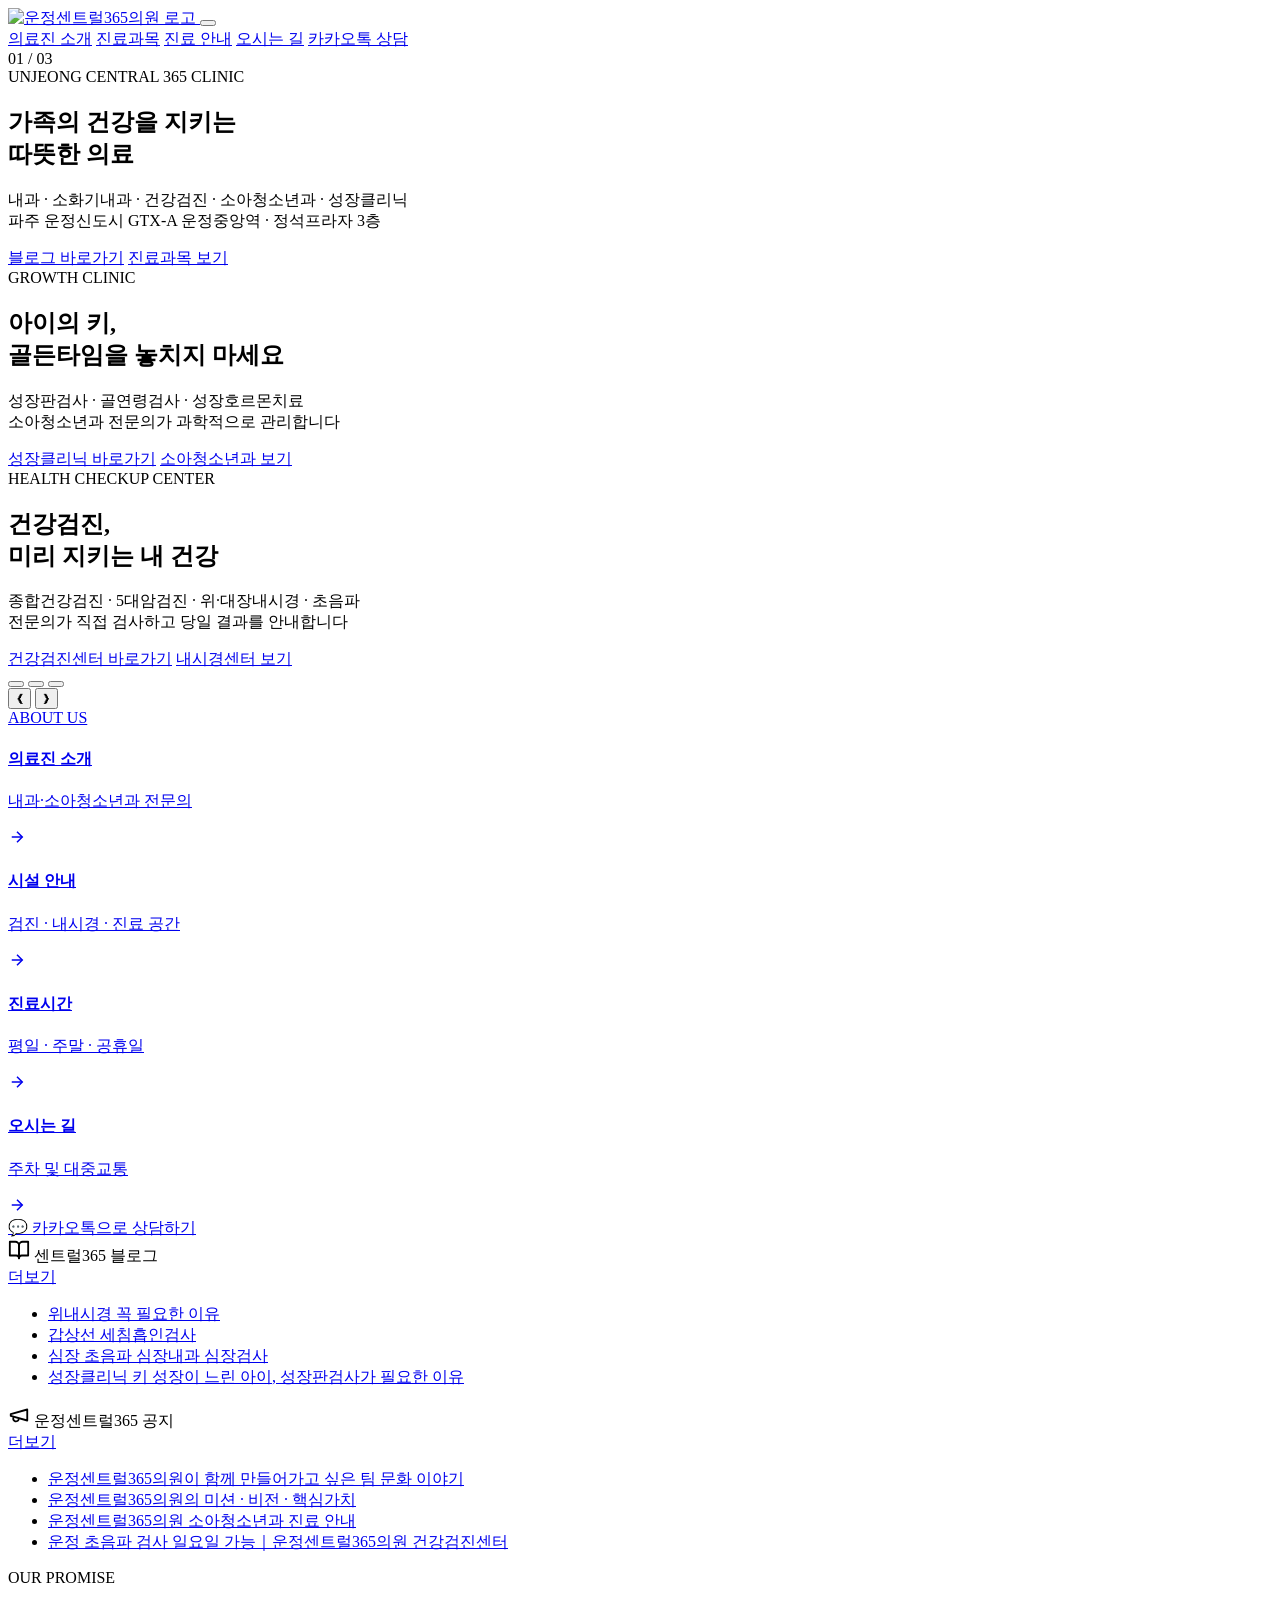
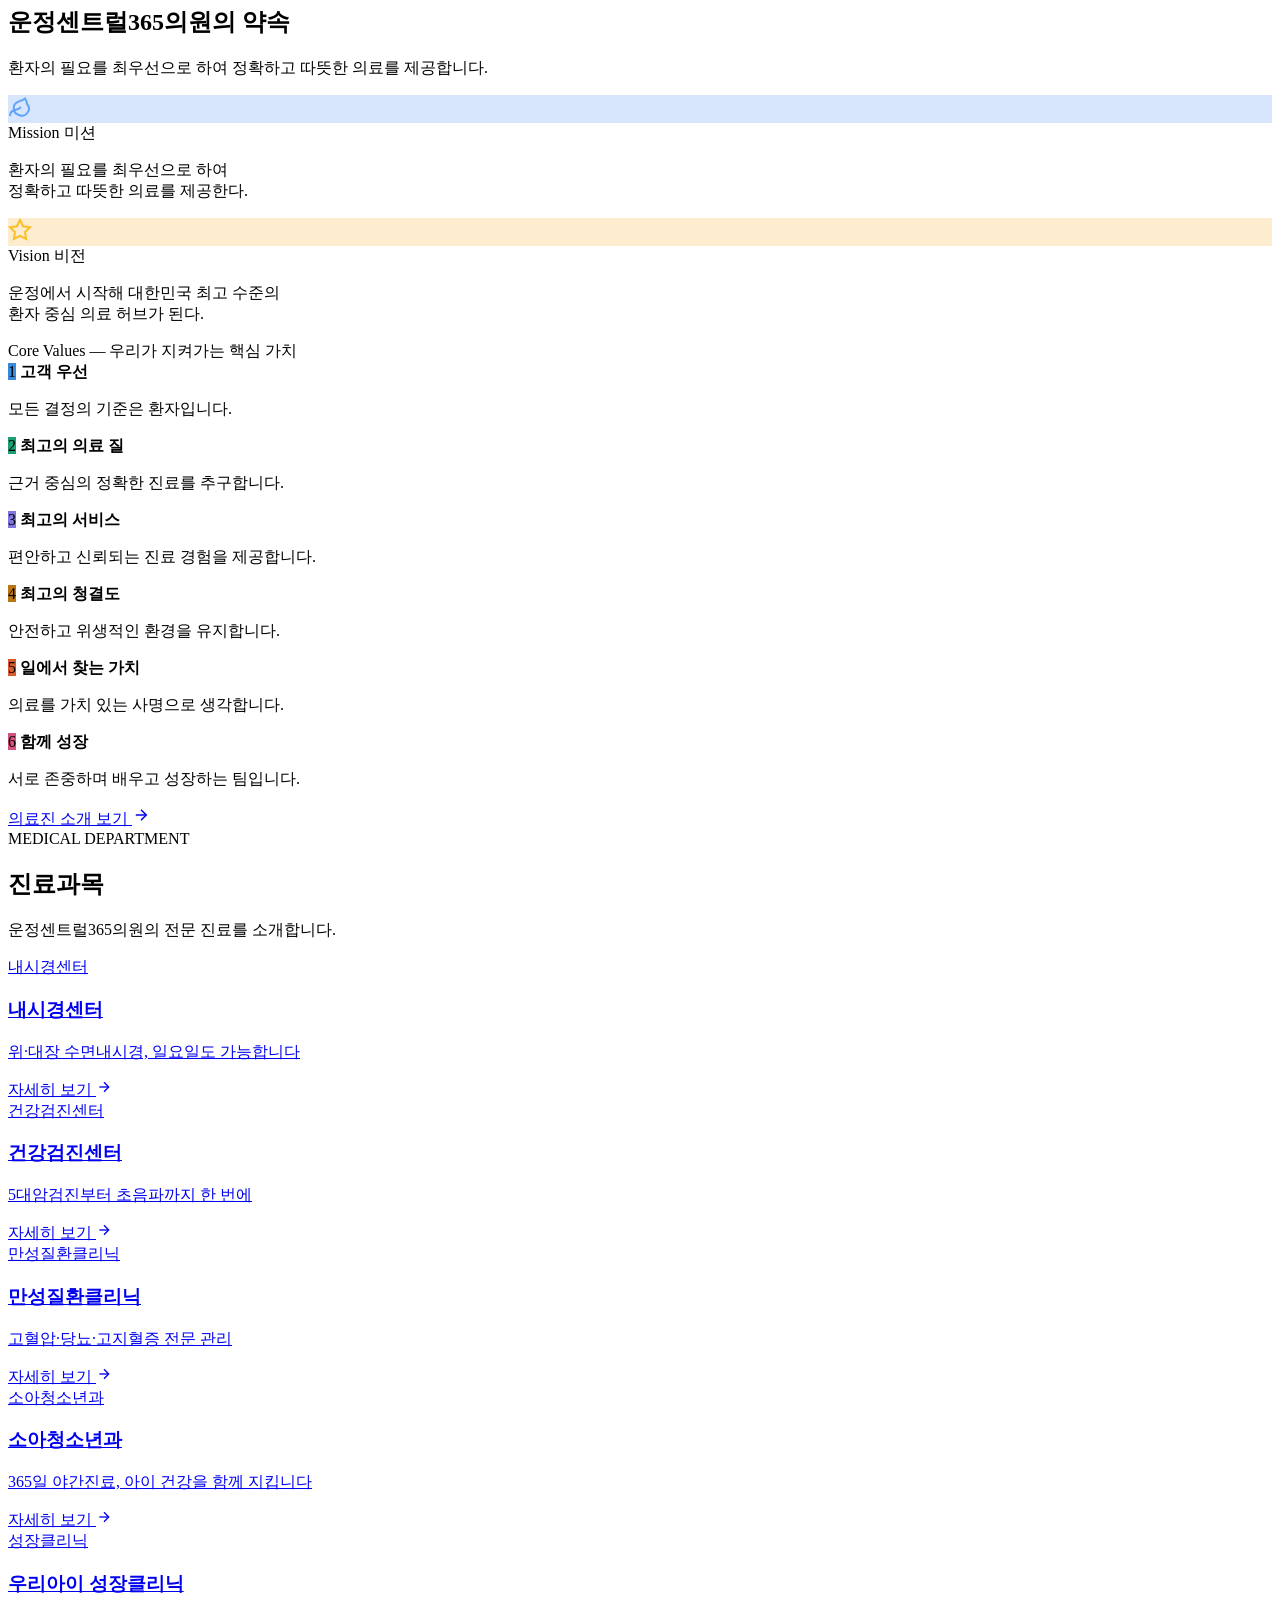
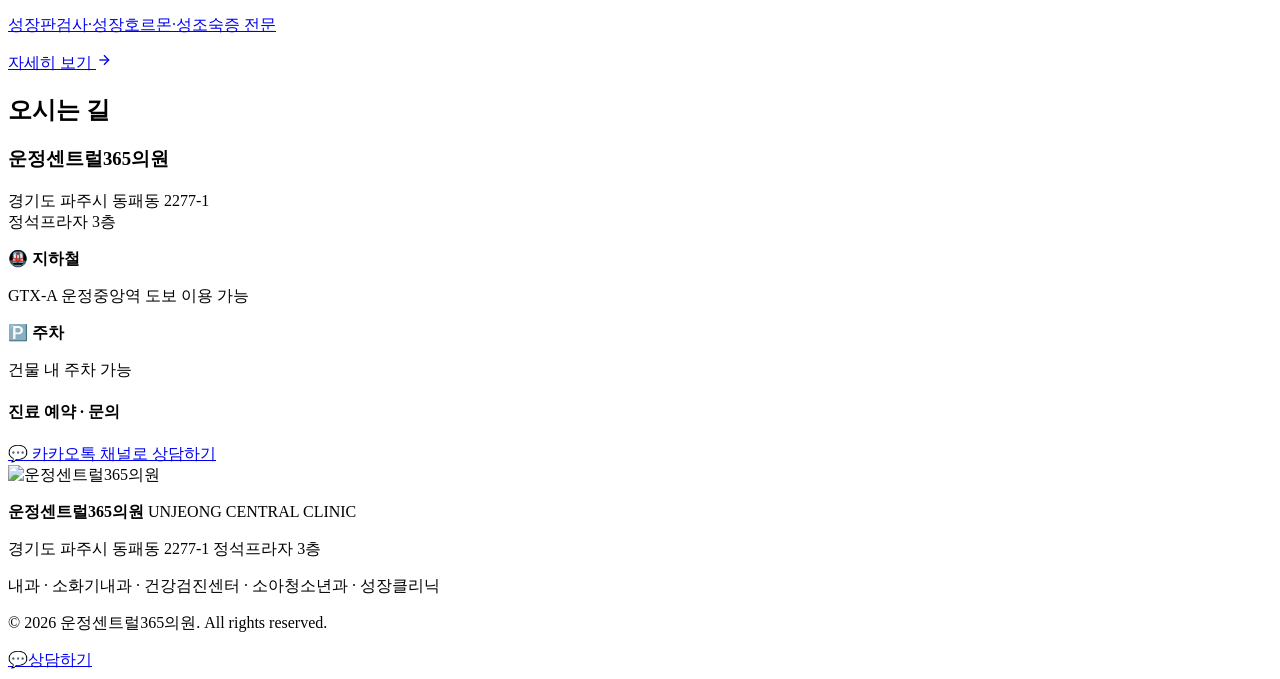
==== public/index.html @ a525d2d2 "fix: 프로필 단어 삭제, 찾아오시는길 카드 삭제 Co-Authored-By: Claude Opus 4.6 (1M context) <noreply@anthropic.com>" ====
<!DOCTYPE html>
<html lang="ko">
<head>
  <meta charset="UTF-8">
  <meta name="viewport" content="width=device-width, initial-scale=1.0">
  <title>운정센트럴365의원 | 내과·소화기내과·소아청소년과</title>
  <meta name="description" content="파주 운정신도시 GTX-A 운정중앙역 정석프라자 3층. 내과 전문의·소아청소년과 전문의 직접 진료. 위대장내시경, 건강검진, 성장클리닉.">
  <link rel="preconnect" href="https://fonts.googleapis.com">
  <link href="https://fonts.googleapis.com/css2?family=Noto+Sans+KR:wght@300;400;500;700;900&display=swap" rel="stylesheet">
  <link rel="stylesheet" href="/css/style.css">
  <link rel="stylesheet" href="/css/mobile.css">
</head>
<body>

  <!-- 헤더 / 네비게이션 -->
  <header class="header" id="header">
    <div class="container header-top">
      <a href="#" class="logo">
        <img src="https://cdn.imweb.me/upload/S20260108b9005a7eb2710/820ee1358ec4c.png" alt="운정센트럴365의원 로고">
      </a>
      <button class="mobile-menu-btn" id="mobileMenuBtn" aria-label="메뉴 열기">
        <span></span><span></span><span></span>
      </button>
    </div>
    <div class="header-nav-wrap">
      <nav class="nav container" id="nav">
        <a href="#doctors">의료진 소개</a>
        <a href="#departments">진료과목</a>
        <a href="#info">진료 안내</a>
        <a href="#location">오시는 길</a>
        <a href="https://pf.kakao.com/_xevPpn" target="_blank" class="nav-kakao">카카오톡 상담</a>
      </nav>
    </div>
  </header>

  <!-- 히어로 슬라이드 섹션 -->
  <section class="hero-slider" id="hero">
    <div class="slide-bg active" style="background-image: url('https://cdn.imweb.me/upload/S20260108b9005a7eb2710/533d4e7b9f283.jpeg')"></div>
    <div class="slide-bg" style="background-image: url('https://cdn.imweb.me/upload/S20260108b9005a7eb2710/2a354a078f677.jpeg')"></div>
    <div class="slide-bg" style="background-image: url('https://cdn.imweb.me/upload/S20260108b9005a7eb2710/049c24abf55ff.jpeg')"></div>
    <div class="slide-overlay-v2"></div>

    <!-- 슬라이드 번호 -->
    <div class="slide-num"><span class="slide-num-current">01</span> / <span class="slide-num-total">03</span></div>

    <div class="container slide-content-v2">

      <!-- 슬라이드 1: 좌측 정렬 -->
      <div class="slide-v2 sv2-s1 active" data-index="0">
        <span class="sv2-sub">UNJEONG CENTRAL 365 CLINIC</span>
        <h1 class="sv2-title">가족의 건강을 지키는<br><span>따뜻한 의료</span></h1>
        <p class="sv2-desc">내과 · 소화기내과 · 건강검진 · 소아청소년과 · 성장클리닉<br>파주 운정신도시 GTX-A 운정중앙역 · 정석프라자 3층</p>
        <div class="sv2-btns">
          <a href="https://blog.naver.com/central365unjeong2" target="_blank" class="sv2-btn sv2-btn-fill">블로그 바로가기</a>
          <a href="#departments" class="sv2-btn sv2-btn-line">진료과목 보기</a>
        </div>
      </div>

      <!-- 슬라이드 2: 중앙 정렬 -->
      <div class="slide-v2 sv2-s2" data-index="1">
        <span class="sv2-sub">GROWTH CLINIC</span>
        <h1 class="sv2-title">아이의 키,<br><span>골든타임을 놓치지 마세요</span></h1>
        <p class="sv2-desc">성장판검사 · 골연령검사 · 성장호르몬치료<br>소아청소년과 전문의가 과학적으로 관리합니다</p>
        <div class="sv2-btns">
          <a href="/growth/intro" class="sv2-btn sv2-btn-fill">성장클리닉 바로가기</a>
          <a href="/pediatric/general" class="sv2-btn sv2-btn-line">소아청소년과 보기</a>
        </div>
      </div>

      <!-- 슬라이드 3: 하단 정렬 -->
      <div class="slide-v2 sv2-s3" data-index="2">
        <span class="sv2-sub">HEALTH CHECKUP CENTER</span>
        <h1 class="sv2-title">건강검진,<br><span>미리 지키는 내 건강</span></h1>
        <p class="sv2-desc">종합건강검진 · 5대암검진 · 위·대장내시경 · 초음파<br>전문의가 직접 검사하고 당일 결과를 안내합니다</p>
        <div class="sv2-btns">
          <a href="/checkup/general" class="sv2-btn sv2-btn-fill">건강검진센터 바로가기</a>
          <a href="/endoscopy/gastroscopy" class="sv2-btn sv2-btn-line">내시경센터 보기</a>
        </div>
      </div>

    </div>

    <!-- 인디케이터 (프로그레스 바 타입) -->
    <div class="slide-progress">
      <button class="sp-item active" data-slide="0"><span class="sp-fill"></span></button>
      <button class="sp-item" data-slide="1"><span class="sp-fill"></span></button>
      <button class="sp-item" data-slide="2"><span class="sp-fill"></span></button>
    </div>

    <button class="slide-arrow slide-prev" aria-label="이전 슬라이드">&#10094;</button>
    <button class="slide-arrow slide-next" aria-label="다음 슬라이드">&#10095;</button>
  </section>

  <!-- 퀵 네비게이션 -->
  <section class="quicknav" id="quicknav">
    <div class="qn-container">
      <div class="qn-top">
        <a href="/about/doctors" class="qn-card qn-card-hero" data-delay="0">
          <div class="qn-bg" style="background-image:url('https://cdn.imweb.me/upload/S20260108b9005a7eb2710/45190b4121886.jpeg')"></div>
          <div class="qn-bg-overlay" style="--qn-color:#0EA5E9"></div>
          <div class="qn-body">
            <span class="qn-tag">ABOUT US</span>
            <h4>의료진 소개</h4>
            <p>내과·소아청소년과 전문의</p>
            <span class="qn-arrow"><svg xmlns="http://www.w3.org/2000/svg" width="18" height="18" viewBox="0 0 24 24" fill="none" stroke="currentColor" stroke-width="2"><path d="M5 12h14"/><path d="m12 5 7 7-7 7"/></svg></span>
          </div>
        </a>
        <div class="qn-side">
          <a href="/about/facility" class="qn-card qn-card-side" data-delay="1">
            <div class="qn-bg" style="background-image:url('https://cdn.imweb.me/upload/S20260108b9005a7eb2710/533d4e7b9f283.jpeg')"></div>
            <div class="qn-bg-overlay" style="--qn-color:#F59E0B"></div>
            <div class="qn-body">
              <h4>시설 안내</h4>
              <p>검진 · 내시경 · 진료 공간</p>
              <span class="qn-arrow"><svg xmlns="http://www.w3.org/2000/svg" width="18" height="18" viewBox="0 0 24 24" fill="none" stroke="currentColor" stroke-width="2"><path d="M5 12h14"/><path d="m12 5 7 7-7 7"/></svg></span>
            </div>
          </a>
          <a href="/about/hours" class="qn-card qn-card-side" data-delay="2">
            <div class="qn-bg" style="background-image:url('https://cdn.imweb.me/upload/S20260108b9005a7eb2710/2a354a078f677.jpeg')"></div>
            <div class="qn-bg-overlay" style="--qn-color:#3B82F6"></div>
            <div class="qn-body">
              <h4>진료시간</h4>
              <p>평일 · 주말 · 공휴일</p>
              <span class="qn-arrow"><svg xmlns="http://www.w3.org/2000/svg" width="18" height="18" viewBox="0 0 24 24" fill="none" stroke="currentColor" stroke-width="2"><path d="M5 12h14"/><path d="m12 5 7 7-7 7"/></svg></span>
            </div>
          </a>
        </div>
      </div>
      <div class="qn-bottom">
        <a href="#location" class="qn-card qn-card-bottom" data-delay="3">
          <div class="qn-bg" style="background-image:url('https://cdn.imweb.me/upload/S20260108b9005a7eb2710/533d4e7b9f283.jpeg')"></div>
          <div class="qn-bg-overlay" style="--qn-color:#10B981"></div>
          <div class="qn-body">
            <h4>오시는 길</h4>
            <p>주차 및 대중교통</p>
            <span class="qn-arrow"><svg xmlns="http://www.w3.org/2000/svg" width="18" height="18" viewBox="0 0 24 24" fill="none" stroke="currentColor" stroke-width="2"><path d="M5 12h14"/><path d="m12 5 7 7-7 7"/></svg></span>
          </div>
        </a>
      </div>
      <!-- 카카오톡 상담 버튼 -->
      <a href="https://pf.kakao.com/_xevPpn" target="_blank" class="qn-kakao-btn">
        <span class="qn-kakao-icon">💬</span>
        <span>카카오톡으로 상담하기</span>
      </a>
    </div>
  </section>

  <!-- 블로그 & 공지사항 -->
  <section class="blog-notice-section" id="blog-notice">
    <div class="bn-overlay"></div>
    <div class="bn-content">
      <div class="bn-grid">
        <!-- 왼쪽: 블로그 -->
        <div class="bn-column bn-col-left">
          <div class="bn-header">
            <div class="bn-header-title">
              <svg xmlns="http://www.w3.org/2000/svg" width="22" height="22" viewBox="0 0 24 24" fill="none" stroke="currentColor" stroke-width="2" stroke-linecap="round" stroke-linejoin="round"><path d="M2 3h6a4 4 0 0 1 4 4v14a3 3 0 0 0-3-3H2z"/><path d="M22 3h-6a4 4 0 0 0-4 4v14a3 3 0 0 1 3-3h7z"/></svg>
              <span>센트럴365 블로그</span>
            </div>
            <a href="https://blog.naver.com/central365unjeong2" target="_blank" class="bn-more-btn">더보기</a>
          </div>
          <div class="bn-card">
            <ul class="bn-list">
              <li class="bn-item" data-stagger="0">
                <a href="https://blog.naver.com/central365unjeong2/224079640241" target="_blank">
                  <span class="bn-item-title">위내시경 꼭 필요한 이유</span>                </a>
              </li>
              <li class="bn-item" data-stagger="1">
                <a href="https://blog.naver.com/central365unjeong2/224079828363" target="_blank">
                  <span class="bn-item-title">갑상선 세침흡인검사</span>                </a>
              </li>
              <li class="bn-item" data-stagger="2">
                <a href="https://blog.naver.com/central365unjeong2/224079620259" target="_blank">
                  <span class="bn-item-title">심장 초음파 심장내과 심장검사</span>                </a>
              </li>
              <li class="bn-item" data-stagger="3">
                <a href="https://blog.naver.com/central365unjeong2/224076603585" target="_blank">
                  <span class="bn-item-title">성장클리닉 키 성장이 느린 아이, 성장판검사가 필요한 이유</span>                </a>
              </li>
            </ul>
          </div>
        </div>
        <!-- 오른쪽: 공지사항 -->
        <div class="bn-column bn-col-right">
          <div class="bn-header">
            <div class="bn-header-title">
              <svg xmlns="http://www.w3.org/2000/svg" width="22" height="22" viewBox="0 0 24 24" fill="none" stroke="currentColor" stroke-width="2" stroke-linecap="round" stroke-linejoin="round"><path d="m3 11 18-5v12L3 13v-2z"/><path d="M11.6 16.8a3 3 0 1 1-5.8-1.6"/></svg>
              <span>운정센트럴365 공지</span>
            </div>
            <a href="https://blog.naver.com/central365unjeong2" target="_blank" class="bn-more-btn">더보기</a>
          </div>
          <div class="bn-card">
            <ul class="bn-list">
              <li class="bn-item" data-stagger="0">
                <a href="https://blog.naver.com/central365unjeong2/224191416677" target="_blank">
                  <span class="bn-item-title">운정센트럴365의원이 함께 만들어가고 싶은 팀 문화 이야기</span>                </a>
              </li>
              <li class="bn-item" data-stagger="1">
                <a href="https://blog.naver.com/central365unjeong2/224183601299" target="_blank">
                  <span class="bn-item-title">운정센트럴365의원의 미션 · 비전 · 핵심가치</span>                </a>
              </li>
              <li class="bn-item" data-stagger="2">
                <a href="https://blog.naver.com/central365unjeong2/224076389107" target="_blank">
                  <span class="bn-item-title">운정센트럴365의원 소아청소년과 진료 안내</span>                </a>
              </li>
              <li class="bn-item" data-stagger="3">
                <a href="https://blog.naver.com/central365unjeong2/224076097526" target="_blank">
                  <span class="bn-item-title">운정 초음파 검사 일요일 가능｜운정센트럴365의원 건강검진센터</span>                </a>
              </li>
            </ul>
          </div>
        </div>
      </div>
    </div>
  </section>

  <!-- 우리의 약속 -->
  <section class="promise-section" id="promise">
    <div class="promise-bg" style="background-image:url('https://cdn.imweb.me/upload/S20260108b9005a7eb2710/45190b4121886.jpeg')"></div>
    <div class="promise-overlay"></div>
    <div class="promise-content">

      <!-- ② 상단 텍스트 -->
      <div class="promise-header" data-anim-promise>
        <span class="promise-label">OUR PROMISE</span>
        <h2>운정센트럴365의원의 약속</h2>
        <p>환자의 필요를 최우선으로 하여 정확하고 따뜻한 의료를 제공합니다.</p>
      </div>

      <!-- ③ 미션 · 비전 -->
      <div class="promise-mv-grid">
        <div class="promise-mv-card promise-mv-left" data-anim-promise>
          <div class="promise-mv-bar" style="background:linear-gradient(90deg,#3B82F6,#60A5FA)"></div>
          <div class="promise-mv-body">
            <div class="promise-mv-icon" style="background:rgba(59,130,246,0.2);color:#60A5FA">
              <svg xmlns="http://www.w3.org/2000/svg" width="24" height="24" viewBox="0 0 24 24" fill="none" stroke="currentColor" stroke-width="2"><path d="M11 20A7 7 0 0 1 9.8 6.9C15.5 4.9 17 3.5 17 3.5s1.5 2 2.1 5.5A7 7 0 0 1 11 20Z"/><path d="M2 21c0-3 1.85-5.36 5.08-6C9.5 14.52 12 13 13 12"/></svg>
            </div>
            <span class="promise-mv-label">Mission 미션</span>
            <p>환자의 필요를 최우선으로 하여<br>정확하고 따뜻한 의료를 제공한다.</p>
          </div>
        </div>
        <div class="promise-mv-card promise-mv-right" data-anim-promise>
          <div class="promise-mv-bar" style="background:linear-gradient(90deg,#F59E0B,#FBBF24)"></div>
          <div class="promise-mv-body">
            <div class="promise-mv-icon" style="background:rgba(245,158,11,0.2);color:#FBBF24">
              <svg xmlns="http://www.w3.org/2000/svg" width="24" height="24" viewBox="0 0 24 24" fill="none" stroke="currentColor" stroke-width="2"><polygon points="12 2 15.09 8.26 22 9.27 17 14.14 18.18 21.02 12 17.77 5.82 21.02 7 14.14 2 9.27 8.91 8.26 12 2"/></svg>
            </div>
            <span class="promise-mv-label">Vision 비전</span>
            <p>운정에서 시작해 대한민국 최고 수준의<br>환자 중심 의료 허브가 된다.</p>
          </div>
        </div>
      </div>

      <!-- ④ 구분선 -->
      <div class="promise-divider" data-anim-promise>
        <span class="promise-divider-line"></span>
        <span class="promise-divider-text">Core Values — 우리가 지켜가는 핵심 가치</span>
        <span class="promise-divider-line"></span>
      </div>

      <!-- ⑤ 핵심 가치 6개 -->
      <div class="promise-grid">
        <div class="promise-card" data-anim-promise data-delay="0">
          <span class="promise-num" style="background:#378ADD">1</span>
          <strong>고객 우선</strong>
          <p>모든 결정의 기준은 환자입니다.</p>
        </div>
        <div class="promise-card" data-anim-promise data-delay="1">
          <span class="promise-num" style="background:#1D9E75">2</span>
          <strong>최고의 의료 질</strong>
          <p>근거 중심의 정확한 진료를 추구합니다.</p>
        </div>
        <div class="promise-card" data-anim-promise data-delay="2">
          <span class="promise-num" style="background:#7F77DD">3</span>
          <strong>최고의 서비스</strong>
          <p>편안하고 신뢰되는 진료 경험을 제공합니다.</p>
        </div>
        <div class="promise-card" data-anim-promise data-delay="3">
          <span class="promise-num" style="background:#BA7517">4</span>
          <strong>최고의 청결도</strong>
          <p>안전하고 위생적인 환경을 유지합니다.</p>
        </div>
        <div class="promise-card" data-anim-promise data-delay="4">
          <span class="promise-num" style="background:#D85A30">5</span>
          <strong>일에서 찾는 가치</strong>
          <p>의료를 가치 있는 사명으로 생각합니다.</p>
        </div>
        <div class="promise-card" data-anim-promise data-delay="5">
          <span class="promise-num" style="background:#D4537E">6</span>
          <strong>함께 성장</strong>
          <p>서로 존중하며 배우고 성장하는 팀입니다.</p>
        </div>
      </div>

      <!-- ⑥ CTA -->
      <div class="promise-cta" data-anim-promise>
        <a href="/about/doctors" class="promise-cta-btn">
          의료진 소개 보기
          <svg xmlns="http://www.w3.org/2000/svg" width="18" height="18" viewBox="0 0 24 24" fill="none" stroke="currentColor" stroke-width="2"><path d="M5 12h14"/><path d="m12 5 7 7-7 7"/></svg>
        </a>
      </div>

    </div>
  </section>

  <!-- 진료과목 -->
  <section class="clinic-section" id="departments">
    <div class="container">
      <div class="clinic-header">
        <span class="clinic-label">MEDICAL DEPARTMENT</span>
        <h2 class="clinic-title">진료과목</h2>
        <p class="clinic-subtitle">운정센트럴365의원의 전문 진료를 소개합니다.</p>
      </div>
      <!-- 상단 3개 -->
      <div class="clinic-row clinic-row-3">
        <a href="/endoscopy/gastroscopy" class="clinic-card" data-clinic-delay="0" style="--card-color:#378ADD">
          <div class="clinic-card-bg" style="background-image:url('https://cdn.imweb.me/upload/S20260108b9005a7eb2710/04a597d6622e0.jpeg')"></div>
          <div class="clinic-card-gradient"></div>
          <div class="clinic-card-body">
            <span class="clinic-badge">내시경센터</span>
            <h3>내시경센터</h3>
            <p>위·대장 수면내시경, 일요일도 가능합니다</p>
            <span class="clinic-link">자세히 보기 <svg xmlns="http://www.w3.org/2000/svg" width="16" height="16" viewBox="0 0 24 24" fill="none" stroke="currentColor" stroke-width="2"><path d="M5 12h14"/><path d="m12 5 7 7-7 7"/></svg></span>
          </div>
        </a>
        <a href="/checkup/general" class="clinic-card" data-clinic-delay="1" style="--card-color:#1D9E75">
          <div class="clinic-card-bg" style="background-image:url('https://cdn.imweb.me/upload/S20260108b9005a7eb2710/9bdcfee164076.jpeg')"></div>
          <div class="clinic-card-gradient"></div>
          <div class="clinic-card-body">
            <span class="clinic-badge">건강검진센터</span>
            <h3>건강검진센터</h3>
            <p>5대암검진부터 초음파까지 한 번에</p>
            <span class="clinic-link">자세히 보기 <svg xmlns="http://www.w3.org/2000/svg" width="16" height="16" viewBox="0 0 24 24" fill="none" stroke="currentColor" stroke-width="2"><path d="M5 12h14"/><path d="m12 5 7 7-7 7"/></svg></span>
          </div>
        </a>
        <a href="/chronic/hypertension" class="clinic-card" data-clinic-delay="2" style="--card-color:#D85A30">
          <div class="clinic-card-bg" style="background-image:url('https://cdn.imweb.me/upload/S20260108b9005a7eb2710/fde8b49f1481f.jpeg')"></div>
          <div class="clinic-card-gradient"></div>
          <div class="clinic-card-body">
            <span class="clinic-badge">만성질환클리닉</span>
            <h3>만성질환클리닉</h3>
            <p>고혈압·당뇨·고지혈증 전문 관리</p>
            <span class="clinic-link">자세히 보기 <svg xmlns="http://www.w3.org/2000/svg" width="16" height="16" viewBox="0 0 24 24" fill="none" stroke="currentColor" stroke-width="2"><path d="M5 12h14"/><path d="m12 5 7 7-7 7"/></svg></span>
          </div>
        </a>
      </div>
      <!-- 하단 2개 -->
      <div class="clinic-row clinic-row-2">
        <a href="/pediatric/general" class="clinic-card" data-clinic-delay="3" style="--card-color:#BA7517">
          <div class="clinic-card-bg" style="background-image:url('https://cdn.imweb.me/upload/S20260108b9005a7eb2710/efef0c6ca1c48.jpeg')"></div>
          <div class="clinic-card-gradient"></div>
          <div class="clinic-card-body">
            <span class="clinic-badge">소아청소년과</span>
            <h3>소아청소년과</h3>
            <p>365일 야간진료, 아이 건강을 함께 지킵니다</p>
            <span class="clinic-link">자세히 보기 <svg xmlns="http://www.w3.org/2000/svg" width="16" height="16" viewBox="0 0 24 24" fill="none" stroke="currentColor" stroke-width="2"><path d="M5 12h14"/><path d="m12 5 7 7-7 7"/></svg></span>
          </div>
        </a>
        <a href="/growth/intro" class="clinic-card" data-clinic-delay="4" style="--card-color:#7F77DD">
          <div class="clinic-card-bg" style="background-image:url('https://cdn.imweb.me/upload/S20260108b9005a7eb2710/f7b33f04c7f81.jpeg')"></div>
          <div class="clinic-card-gradient"></div>
          <div class="clinic-card-body">
            <span class="clinic-badge">성장클리닉</span>
            <h3>우리아이 성장클리닉</h3>
            <p>성장판검사·성장호르몬·성조숙증 전문</p>
            <span class="clinic-link">자세히 보기 <svg xmlns="http://www.w3.org/2000/svg" width="16" height="16" viewBox="0 0 24 24" fill="none" stroke="currentColor" stroke-width="2"><path d="M5 12h14"/><path d="m12 5 7 7-7 7"/></svg></span>
          </div>
        </a>
      </div>
    </div>
  </section>

  <!-- 오시는 길 -->
  <section class="section section-gray" id="location">
    <div class="container">
      <h2 class="section-title">오시는 길</h2>
      <div class="location-content">
        <div class="location-info">
          <div class="location-address">
            <h3>운정센트럴365의원</h3>
            <p>경기도 파주시 동패동 2277-1<br>정석프라자 3층</p>
          </div>
          <div class="location-detail">
            <div class="location-item">
              <strong>🚇 지하철</strong>
              <p>GTX-A 운정중앙역 도보 이용 가능</p>
            </div>
            <div class="location-item">
              <strong>🅿️ 주차</strong>
              <p>건물 내 주차 가능</p>
            </div>
          </div>
          <div class="location-cta">
            <h4>진료 예약 · 문의</h4>
            <a href="https://pf.kakao.com/_xevPpn" target="_blank" class="kakao-btn-large">
              <span class="kakao-icon">💬</span>
              <span>카카오톡 채널로 상담하기</span>
            </a>
          </div>
        </div>
        <div class="map-kakao">
          <div id="daumRoughmapContainer1775306768805" class="root_daum_roughmap root_daum_roughmap_landing"></div>
        </div>
      </div>
    </div>
  </section>

  <!-- 푸터 -->
  <footer class="footer">
    <div class="container">
      <div class="footer-inner">
        <div class="footer-logo">
          <img src="https://cdn.imweb.me/upload/S20260108b9005a7eb2710/820ee1358ec4c.png" alt="운정센트럴365의원">
        </div>
        <div class="footer-info">
          <p><strong>운정센트럴365의원</strong> UNJEONG CENTRAL CLINIC</p>
          <p>경기도 파주시 동패동 2277-1 정석프라자 3층</p>
          <p>내과 · 소화기내과 · 건강검진센터 · 소아청소년과 · 성장클리닉</p>
        </div>
      </div>
      <div class="footer-bottom">
        <p>&copy; 2026 운정센트럴365의원. All rights reserved.</p>
      </div>
    </div>
  </footer>

  <!-- 플로팅 카카오톡 버튼 -->
  <a href="https://pf.kakao.com/_xevPpn" target="_blank" class="floating-kakao" aria-label="카카오톡 상담">
    💬<span>상담하기</span>
  </a>

  <script charset="UTF-8" class="daum_roughmap_loader_script" src="https://ssl.daumcdn.net/dmaps/map_js_init/roughmapLoader.js"></script>
  <script charset="UTF-8">
    new daum.roughmap.Lander({
      "timestamp" : "1775306768805",
      "key" : "kid3bztjew3",
      "mapWidth" : "640",
      "mapHeight" : "360"
    }).render();
  </script>
  <script src="/js/main.js"></script>
</body>
</html>
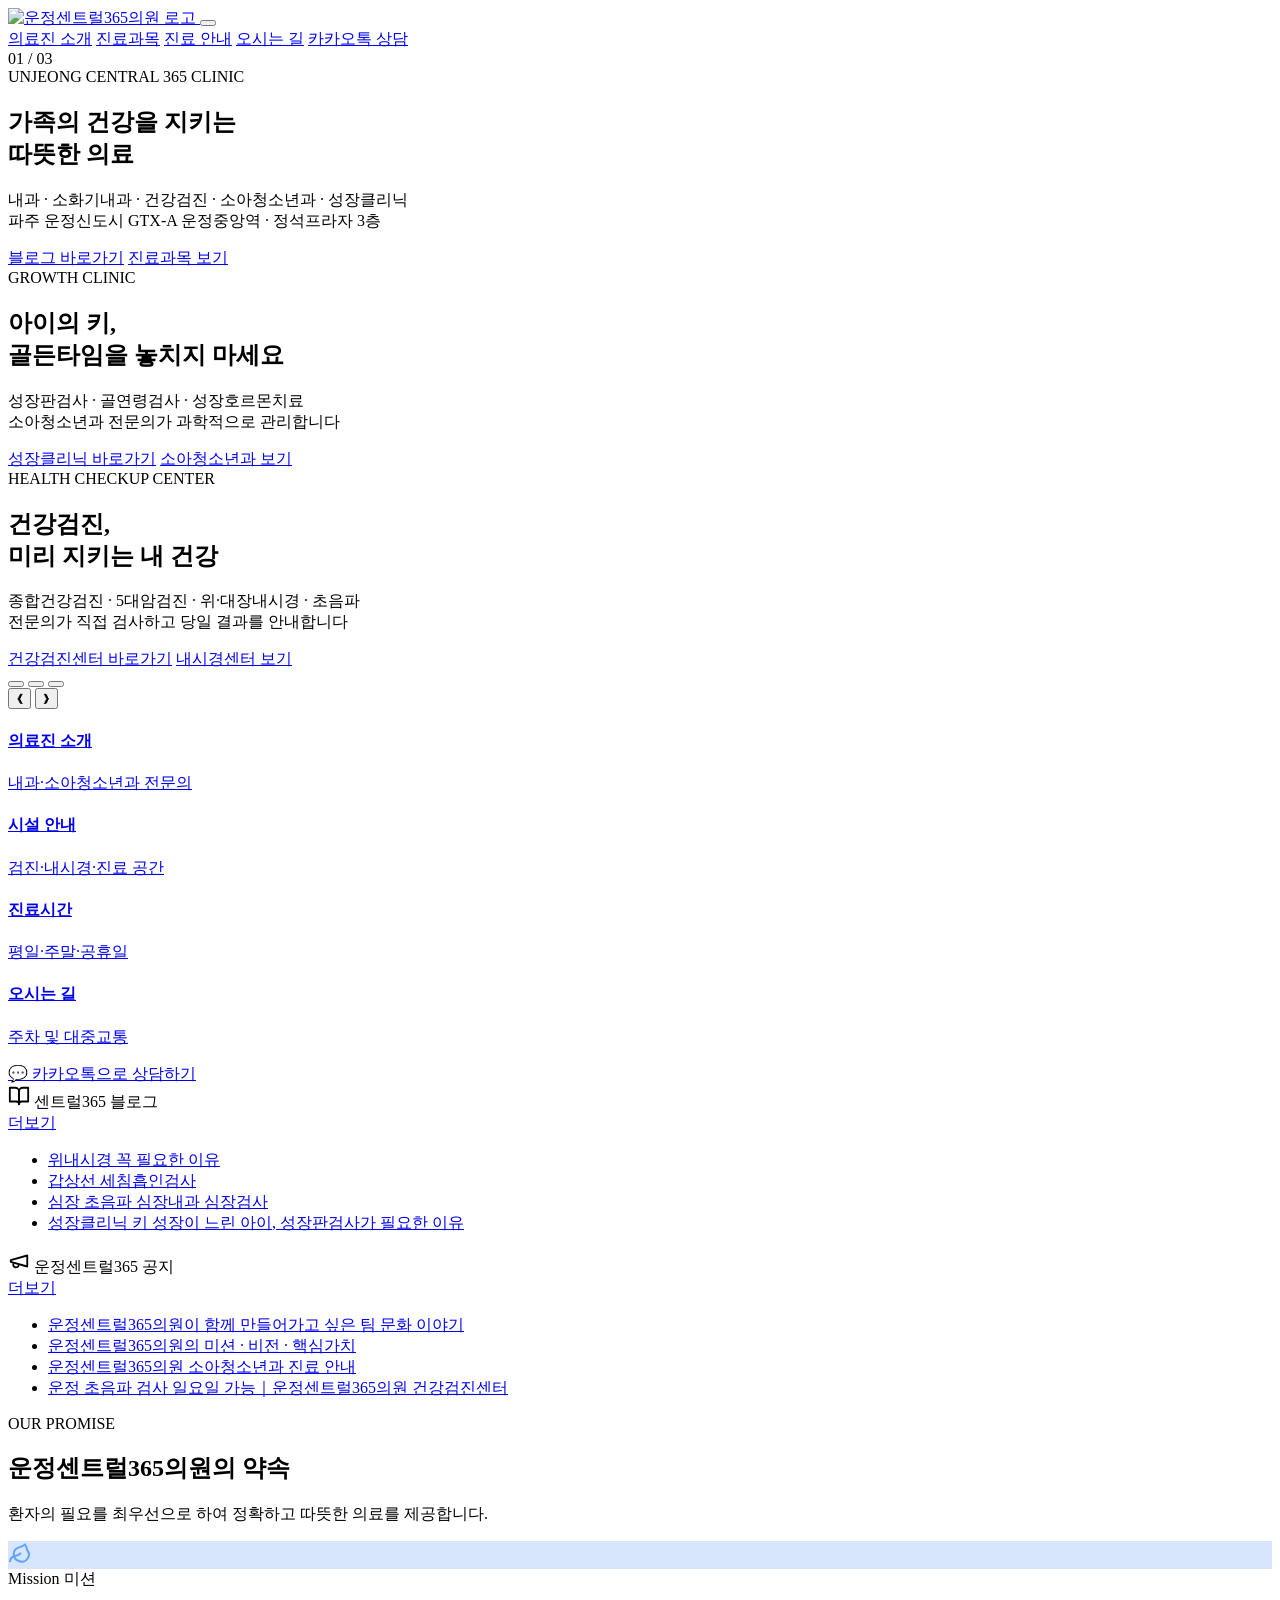
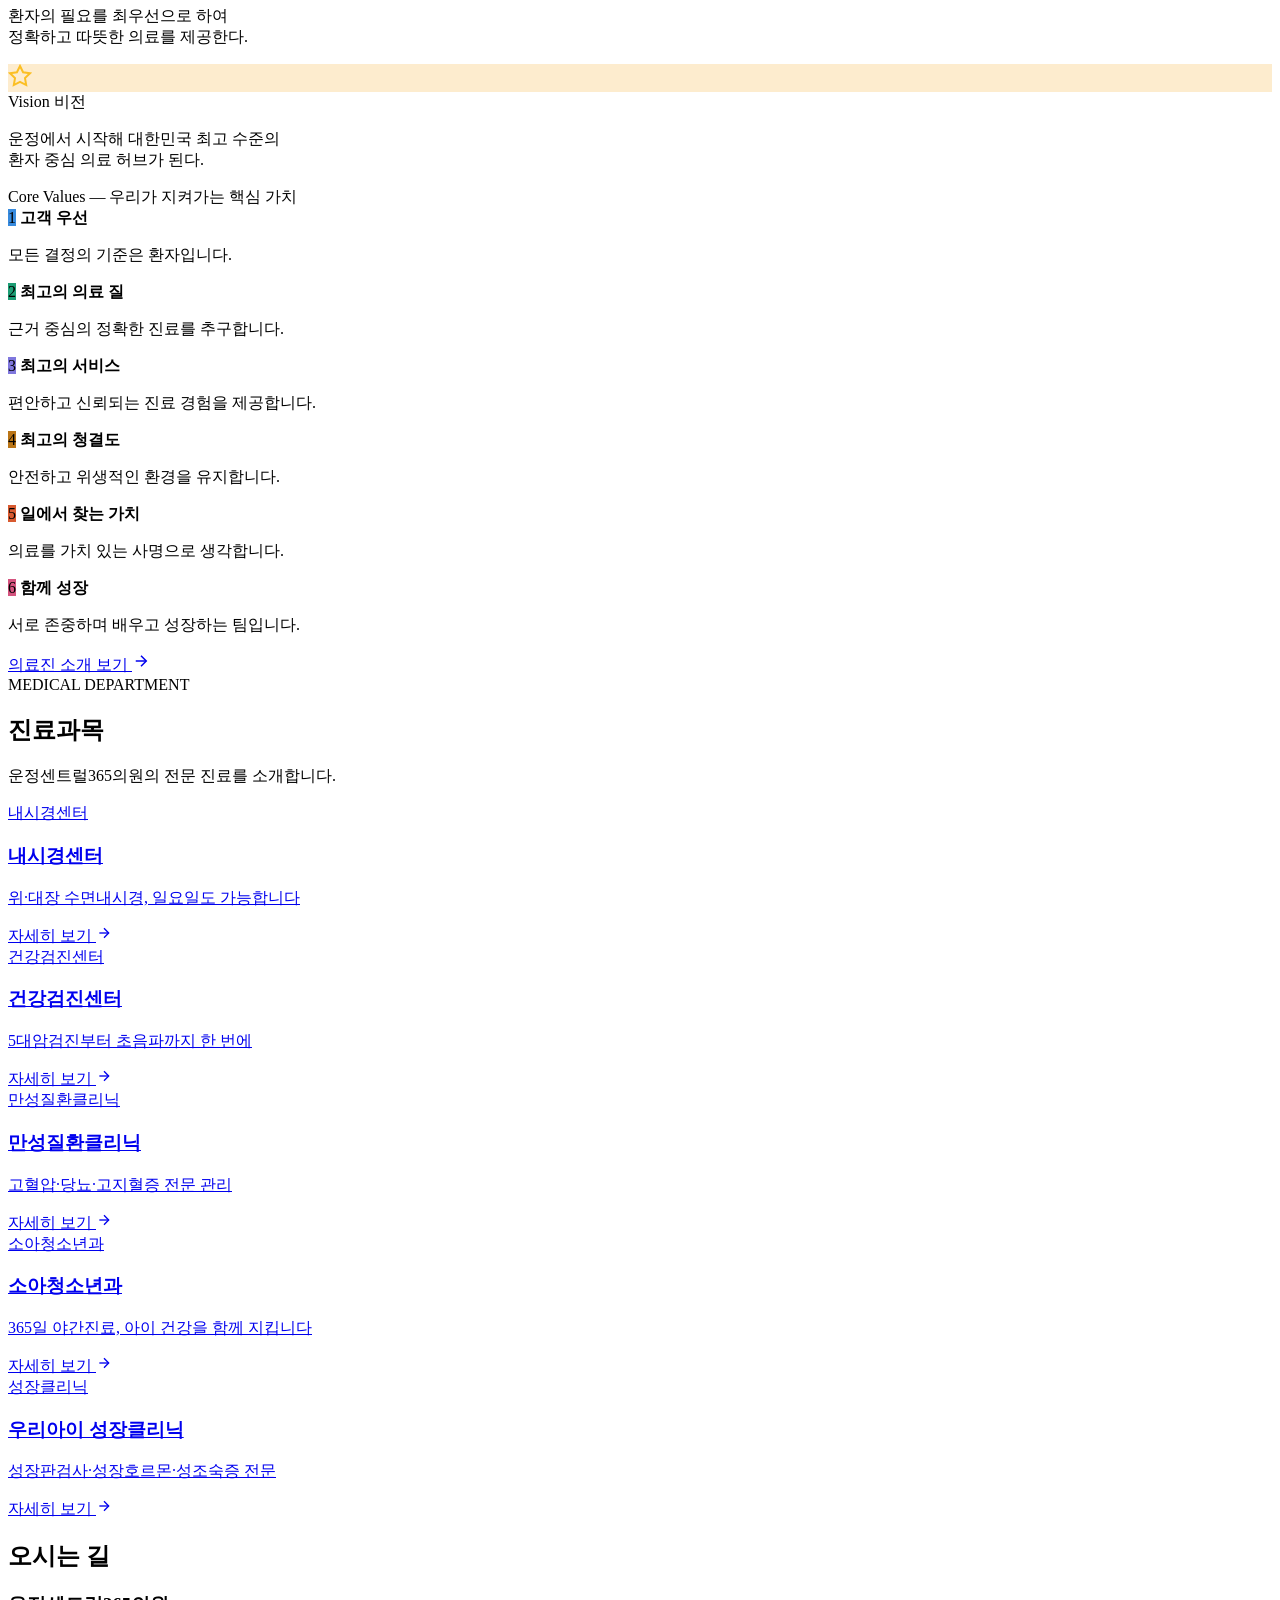
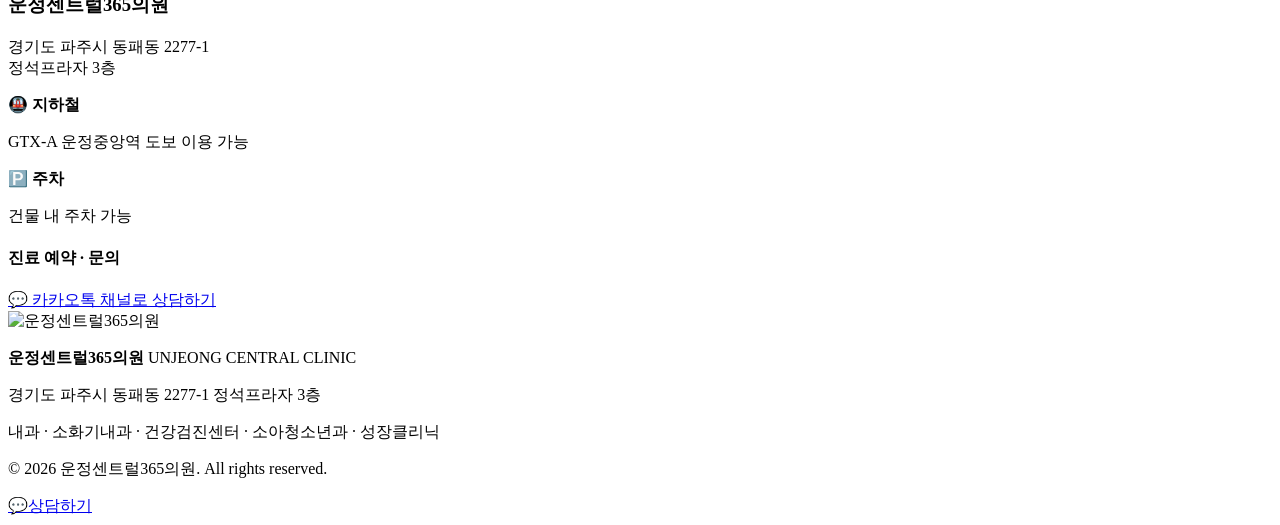
==== commit d57debd3: "fix: 모바일 퀵네비 HTML 구조 단순화 — 4카드 2x2 균등 + 카카오 버튼 Co-Authored-By: Claude Opus 4.6 (1M context) <noreply" ====
--- a/public/index.html
+++ b/public/index.html
@@ -94,50 +94,29 @@
   <!-- 퀵 네비게이션 -->
   <section class="quicknav" id="quicknav">
     <div class="qn-container">
-      <div class="qn-top">
-        <a href="/about/doctors" class="qn-card qn-card-hero" data-delay="0">
+      <!-- 데스크탑 구조 유지 + 모바일에서 qn-m-grid로 전환 -->
+      <div class="qn-m-grid">
+        <a href="/about/doctors" class="qn-card qn-card-item" data-delay="0">
           <div class="qn-bg" style="background-image:url('https://cdn.imweb.me/upload/S20260108b9005a7eb2710/45190b4121886.jpeg')"></div>
           <div class="qn-bg-overlay" style="--qn-color:#0EA5E9"></div>
-          <div class="qn-body">
-            <span class="qn-tag">ABOUT US</span>
-            <h4>의료진 소개</h4>
-            <p>내과·소아청소년과 전문의</p>
-            <span class="qn-arrow"><svg xmlns="http://www.w3.org/2000/svg" width="18" height="18" viewBox="0 0 24 24" fill="none" stroke="currentColor" stroke-width="2"><path d="M5 12h14"/><path d="m12 5 7 7-7 7"/></svg></span>
-          </div>
-        </a>
-        <div class="qn-side">
-          <a href="/about/facility" class="qn-card qn-card-side" data-delay="1">
-            <div class="qn-bg" style="background-image:url('https://cdn.imweb.me/upload/S20260108b9005a7eb2710/533d4e7b9f283.jpeg')"></div>
-            <div class="qn-bg-overlay" style="--qn-color:#F59E0B"></div>
-            <div class="qn-body">
-              <h4>시설 안내</h4>
-              <p>검진 · 내시경 · 진료 공간</p>
-              <span class="qn-arrow"><svg xmlns="http://www.w3.org/2000/svg" width="18" height="18" viewBox="0 0 24 24" fill="none" stroke="currentColor" stroke-width="2"><path d="M5 12h14"/><path d="m12 5 7 7-7 7"/></svg></span>
-            </div>
-          </a>
-          <a href="/about/hours" class="qn-card qn-card-side" data-delay="2">
-            <div class="qn-bg" style="background-image:url('https://cdn.imweb.me/upload/S20260108b9005a7eb2710/2a354a078f677.jpeg')"></div>
-            <div class="qn-bg-overlay" style="--qn-color:#3B82F6"></div>
-            <div class="qn-body">
-              <h4>진료시간</h4>
-              <p>평일 · 주말 · 공휴일</p>
-              <span class="qn-arrow"><svg xmlns="http://www.w3.org/2000/svg" width="18" height="18" viewBox="0 0 24 24" fill="none" stroke="currentColor" stroke-width="2"><path d="M5 12h14"/><path d="m12 5 7 7-7 7"/></svg></span>
-            </div>
-          </a>
-        </div>
-      </div>
-      <div class="qn-bottom">
-        <a href="#location" class="qn-card qn-card-bottom" data-delay="3">
+          <div class="qn-body"><h4>의료진 소개</h4><p>내과·소아청소년과 전문의</p></div>
+        </a>
+        <a href="/about/facility" class="qn-card qn-card-item" data-delay="1">
           <div class="qn-bg" style="background-image:url('https://cdn.imweb.me/upload/S20260108b9005a7eb2710/533d4e7b9f283.jpeg')"></div>
+          <div class="qn-bg-overlay" style="--qn-color:#F59E0B"></div>
+          <div class="qn-body"><h4>시설 안내</h4><p>검진·내시경·진료 공간</p></div>
+        </a>
+        <a href="/about/hours" class="qn-card qn-card-item" data-delay="2">
+          <div class="qn-bg" style="background-image:url('https://cdn.imweb.me/upload/S20260108b9005a7eb2710/2a354a078f677.jpeg')"></div>
+          <div class="qn-bg-overlay" style="--qn-color:#3B82F6"></div>
+          <div class="qn-body"><h4>진료시간</h4><p>평일·주말·공휴일</p></div>
+        </a>
+        <a href="#location" class="qn-card qn-card-item" data-delay="3">
+          <div class="qn-bg" style="background-image:url('https://cdn.imweb.me/upload/S20260108b9005a7eb2710/049c24abf55ff.jpeg')"></div>
           <div class="qn-bg-overlay" style="--qn-color:#10B981"></div>
-          <div class="qn-body">
-            <h4>오시는 길</h4>
-            <p>주차 및 대중교통</p>
-            <span class="qn-arrow"><svg xmlns="http://www.w3.org/2000/svg" width="18" height="18" viewBox="0 0 24 24" fill="none" stroke="currentColor" stroke-width="2"><path d="M5 12h14"/><path d="m12 5 7 7-7 7"/></svg></span>
-          </div>
-        </a>
-      </div>
-      <!-- 카카오톡 상담 버튼 -->
+          <div class="qn-body"><h4>오시는 길</h4><p>주차 및 대중교통</p></div>
+        </a>
+      </div>
       <a href="https://pf.kakao.com/_xevPpn" target="_blank" class="qn-kakao-btn">
         <span class="qn-kakao-icon">💬</span>
         <span>카카오톡으로 상담하기</span>
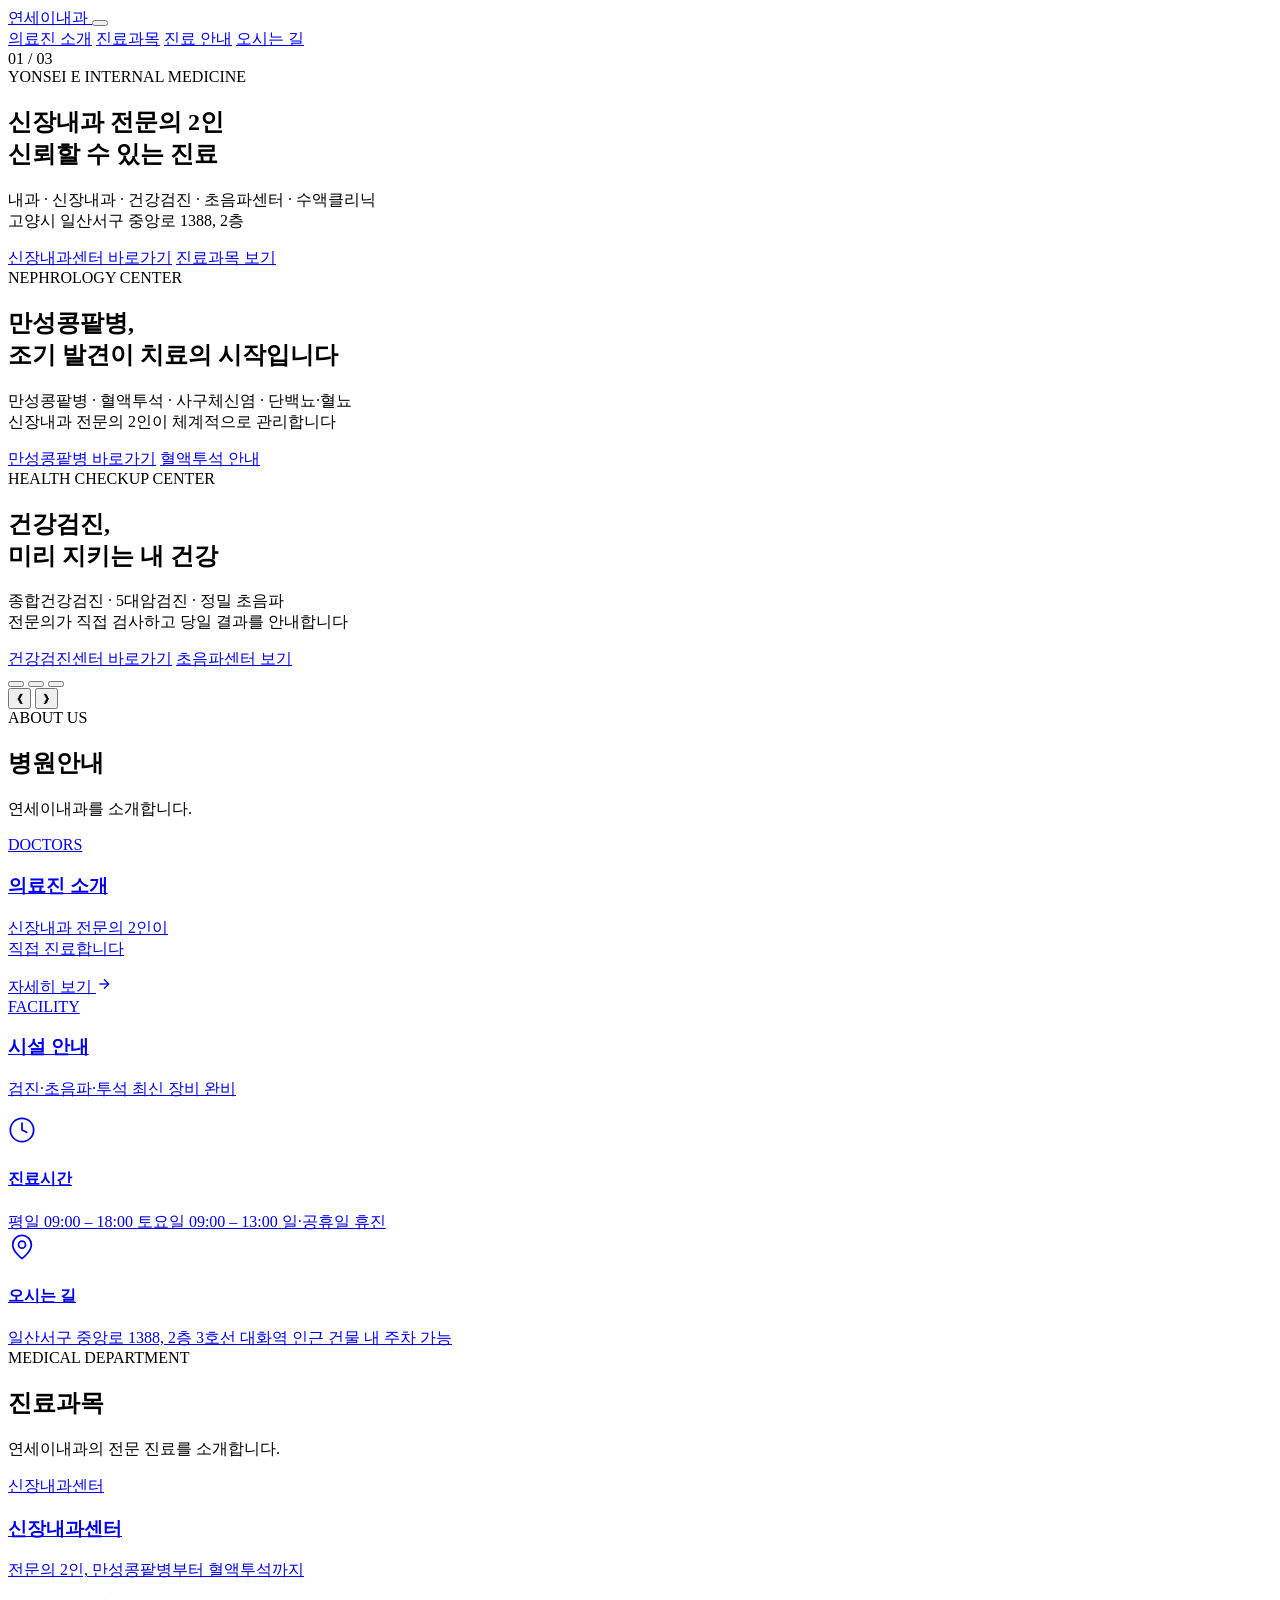
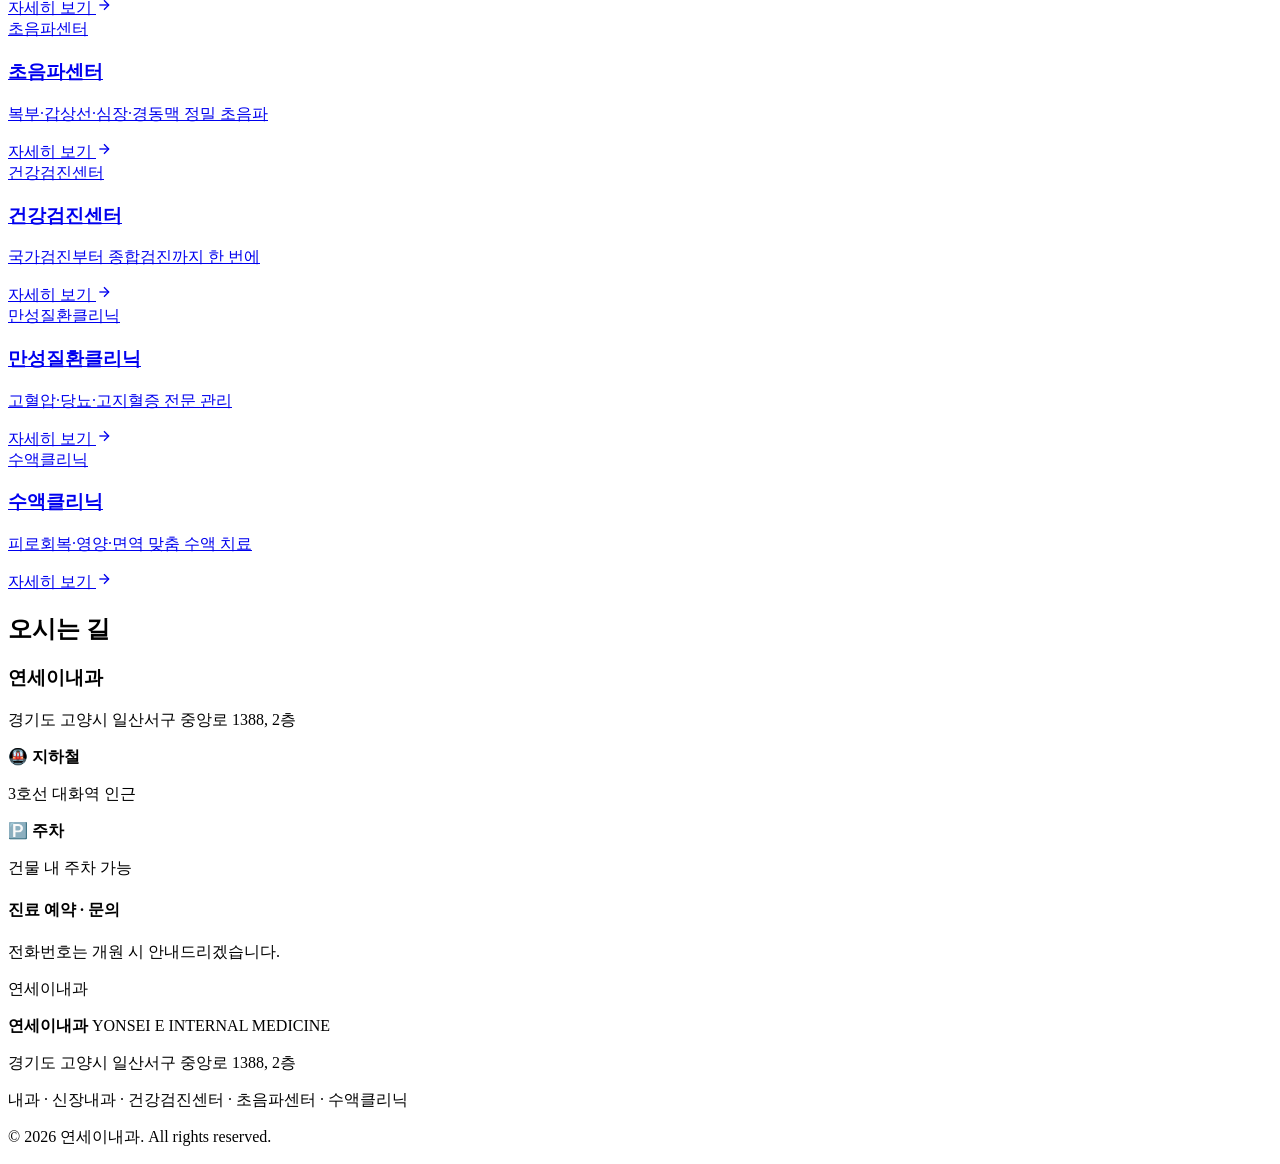
==== commit 2a9a9493: "refactor: 블로그·공지·약속·내시경센터 제거, 수액클리닉·초음파센터 추가, 카카오톡 전면 삭제 - 블로그 & 공지사항 섹션 삭제 - 약속(Promise) 섹션 삭제 - 내시" ====
--- a/public/index.html
+++ b/public/index.html
@@ -3,8 +3,8 @@
 <head>
   <meta charset="UTF-8">
   <meta name="viewport" content="width=device-width, initial-scale=1.0">
-  <title>운정센트럴365의원 | 내과·소화기내과·소아청소년과</title>
-  <meta name="description" content="파주 운정신도시 GTX-A 운정중앙역 정석프라자 3층. 내과 전문의·소아청소년과 전문의 직접 진료. 위대장내시경, 건강검진, 성장클리닉.">
+  <title>연세이내과 | 내과·신장내과·소화기내과</title>
+  <meta name="description" content="고양시 일산서구 중앙로 1388, 2층. 신장내과 전문의 2인 직접 진료. 만성콩팥병, 혈액투석, 위대장내시경, 건강검진.">
   <link rel="preconnect" href="https://fonts.googleapis.com">
   <link href="https://fonts.googleapis.com/css2?family=Noto+Sans+KR:wght@300;400;500;700;900&display=swap" rel="stylesheet">
   <link rel="stylesheet" href="/css/style.css">
@@ -16,7 +16,7 @@
   <header class="header" id="header">
     <div class="container header-top">
       <a href="#" class="logo">
-        <img src="https://cdn.imweb.me/upload/S20260108b9005a7eb2710/820ee1358ec4c.png" alt="운정센트럴365의원 로고">
+        <span class="logo-text">연세이내과</span>
       </a>
       <button class="mobile-menu-btn" id="mobileMenuBtn" aria-label="메뉴 열기">
         <span></span><span></span><span></span>
@@ -28,7 +28,6 @@
         <a href="#departments">진료과목</a>
         <a href="#info">진료 안내</a>
         <a href="#location">오시는 길</a>
-        <a href="https://pf.kakao.com/_xevPpn" target="_blank" class="nav-kakao">카카오톡 상담</a>
       </nav>
     </div>
   </header>
@@ -47,23 +46,23 @@
 
       <!-- 슬라이드 1: 좌측 정렬 -->
       <div class="slide-v2 sv2-s1 active" data-index="0">
-        <span class="sv2-sub">UNJEONG CENTRAL 365 CLINIC</span>
-        <h1 class="sv2-title">가족의 건강을 지키는<br><span>따뜻한 의료</span></h1>
-        <p class="sv2-desc">내과 · 소화기내과 · 건강검진 · 소아청소년과 · 성장클리닉<br>파주 운정신도시 GTX-A 운정중앙역 · 정석프라자 3층</p>
+        <span class="sv2-sub">YONSEI E INTERNAL MEDICINE</span>
+        <h1 class="sv2-title">신장내과 전문의 2인<br><span>신뢰할 수 있는 진료</span></h1>
+        <p class="sv2-desc">내과 · 신장내과 · 건강검진 · 초음파센터 · 수액클리닉<br>고양시 일산서구 중앙로 1388, 2층</p>
         <div class="sv2-btns">
-          <a href="https://blog.naver.com/central365unjeong2" target="_blank" class="sv2-btn sv2-btn-fill">블로그 바로가기</a>
+          <a href="/nephrology/ckd" class="sv2-btn sv2-btn-fill">신장내과센터 바로가기</a>
           <a href="#departments" class="sv2-btn sv2-btn-line">진료과목 보기</a>
         </div>
       </div>
 
       <!-- 슬라이드 2: 중앙 정렬 -->
       <div class="slide-v2 sv2-s2" data-index="1">
-        <span class="sv2-sub">GROWTH CLINIC</span>
-        <h1 class="sv2-title">아이의 키,<br><span>골든타임을 놓치지 마세요</span></h1>
-        <p class="sv2-desc">성장판검사 · 골연령검사 · 성장호르몬치료<br>소아청소년과 전문의가 과학적으로 관리합니다</p>
+        <span class="sv2-sub">NEPHROLOGY CENTER</span>
+        <h1 class="sv2-title">만성콩팥병,<br><span>조기 발견이 치료의 시작입니다</span></h1>
+        <p class="sv2-desc">만성콩팥병 · 혈액투석 · 사구체신염 · 단백뇨·혈뇨<br>신장내과 전문의 2인이 체계적으로 관리합니다</p>
         <div class="sv2-btns">
-          <a href="/growth/intro" class="sv2-btn sv2-btn-fill">성장클리닉 바로가기</a>
-          <a href="/pediatric/general" class="sv2-btn sv2-btn-line">소아청소년과 보기</a>
+          <a href="/nephrology/ckd" class="sv2-btn sv2-btn-fill">만성콩팥병 바로가기</a>
+          <a href="/nephrology/hemodialysis" class="sv2-btn sv2-btn-line">혈액투석 안내</a>
         </div>
       </div>
 
@@ -71,10 +70,10 @@
       <div class="slide-v2 sv2-s3" data-index="2">
         <span class="sv2-sub">HEALTH CHECKUP CENTER</span>
         <h1 class="sv2-title">건강검진,<br><span>미리 지키는 내 건강</span></h1>
-        <p class="sv2-desc">종합건강검진 · 5대암검진 · 위·대장내시경 · 초음파<br>전문의가 직접 검사하고 당일 결과를 안내합니다</p>
+        <p class="sv2-desc">종합건강검진 · 5대암검진 · 정밀 초음파<br>전문의가 직접 검사하고 당일 결과를 안내합니다</p>
         <div class="sv2-btns">
           <a href="/checkup/general" class="sv2-btn sv2-btn-fill">건강검진센터 바로가기</a>
-          <a href="/endoscopy/gastroscopy" class="sv2-btn sv2-btn-line">내시경센터 보기</a>
+          <a href="/ultrasound/abdomen" class="sv2-btn sv2-btn-line">초음파센터 보기</a>
         </div>
       </div>
 
@@ -91,194 +90,65 @@
     <button class="slide-arrow slide-next" aria-label="다음 슬라이드">&#10095;</button>
   </section>
 
-  <!-- 퀵 네비게이션 -->
-  <section class="quicknav" id="quicknav">
-    <div class="qn-container">
-      <!-- 데스크탑 구조 유지 + 모바일에서 qn-m-grid로 전환 -->
-      <div class="qn-m-grid">
-        <a href="/about/doctors" class="qn-card qn-card-item" data-delay="0">
-          <div class="qn-bg" style="background-image:url('https://cdn.imweb.me/upload/S20260108b9005a7eb2710/45190b4121886.jpeg')"></div>
-          <div class="qn-bg-overlay" style="--qn-color:#0EA5E9"></div>
-          <div class="qn-body"><h4>의료진 소개</h4><p>내과·소아청소년과 전문의</p></div>
-        </a>
-        <a href="/about/facility" class="qn-card qn-card-item" data-delay="1">
-          <div class="qn-bg" style="background-image:url('https://cdn.imweb.me/upload/S20260108b9005a7eb2710/533d4e7b9f283.jpeg')"></div>
-          <div class="qn-bg-overlay" style="--qn-color:#F59E0B"></div>
-          <div class="qn-body"><h4>시설 안내</h4><p>검진·내시경·진료 공간</p></div>
-        </a>
-        <a href="/about/hours" class="qn-card qn-card-item" data-delay="2">
-          <div class="qn-bg" style="background-image:url('https://cdn.imweb.me/upload/S20260108b9005a7eb2710/2a354a078f677.jpeg')"></div>
-          <div class="qn-bg-overlay" style="--qn-color:#3B82F6"></div>
-          <div class="qn-body"><h4>진료시간</h4><p>평일·주말·공휴일</p></div>
-        </a>
-        <a href="#location" class="qn-card qn-card-item" data-delay="3">
-          <div class="qn-bg" style="background-image:url('https://cdn.imweb.me/upload/S20260108b9005a7eb2710/049c24abf55ff.jpeg')"></div>
-          <div class="qn-bg-overlay" style="--qn-color:#10B981"></div>
-          <div class="qn-body"><h4>오시는 길</h4><p>주차 및 대중교통</p></div>
-        </a>
-      </div>
-      <a href="https://pf.kakao.com/_xevPpn" target="_blank" class="qn-kakao-btn">
-        <span class="qn-kakao-icon">💬</span>
-        <span>카카오톡으로 상담하기</span>
-      </a>
-    </div>
-  </section>
-
-  <!-- 블로그 & 공지사항 -->
-  <section class="blog-notice-section" id="blog-notice">
-    <div class="bn-overlay"></div>
-    <div class="bn-content">
-      <div class="bn-grid">
-        <!-- 왼쪽: 블로그 -->
-        <div class="bn-column bn-col-left">
-          <div class="bn-header">
-            <div class="bn-header-title">
-              <svg xmlns="http://www.w3.org/2000/svg" width="22" height="22" viewBox="0 0 24 24" fill="none" stroke="currentColor" stroke-width="2" stroke-linecap="round" stroke-linejoin="round"><path d="M2 3h6a4 4 0 0 1 4 4v14a3 3 0 0 0-3-3H2z"/><path d="M22 3h-6a4 4 0 0 0-4 4v14a3 3 0 0 1 3-3h7z"/></svg>
-              <span>센트럴365 블로그</span>
+  <!-- 병원안내 -->
+  <section class="about-section" id="about-section">
+    <div class="container">
+      <div class="about-header" data-anim-about>
+        <span class="about-label">ABOUT US</span>
+        <h2 class="about-title">병원안내</h2>
+        <p class="about-subtitle">연세이내과를 소개합니다.</p>
+      </div>
+      <div class="about-grid">
+        <!-- 좌측: 의료진 히어로 -->
+        <a href="/about/doctors" class="about-card about-hero" data-anim-about>
+          <div class="about-card-bg" style="background-image:url('https://cdn.imweb.me/upload/S20260108b9005a7eb2710/45190b4121886.jpeg')"></div>
+          <div class="about-card-dim"></div>
+          <div class="about-card-body">
+            <span class="about-badge">DOCTORS</span>
+            <h3>의료진 소개</h3>
+            <p>신장내과 전문의 2인이<br>직접 진료합니다</p>
+            <span class="about-link">자세히 보기 <svg xmlns="http://www.w3.org/2000/svg" width="16" height="16" viewBox="0 0 24 24" fill="none" stroke="currentColor" stroke-width="2"><path d="M5 12h14"/><path d="m12 5 7 7-7 7"/></svg></span>
+          </div>
+        </a>
+        <!-- 우측 컬럼 -->
+        <div class="about-right">
+          <!-- 시설 안내 -->
+          <a href="/about/facility" class="about-card about-facility" data-anim-about>
+            <div class="about-card-bg" style="background-image:url('https://cdn.imweb.me/upload/S20260108b9005a7eb2710/533d4e7b9f283.jpeg')"></div>
+            <div class="about-card-dim"></div>
+            <div class="about-card-body">
+              <span class="about-badge">FACILITY</span>
+              <h3>시설 안내</h3>
+              <p>검진·초음파·투석 최신 장비 완비</p>
             </div>
-            <a href="https://blog.naver.com/central365unjeong2" target="_blank" class="bn-more-btn">더보기</a>
-          </div>
-          <div class="bn-card">
-            <ul class="bn-list">
-              <li class="bn-item" data-stagger="0">
-                <a href="https://blog.naver.com/central365unjeong2/224079640241" target="_blank">
-                  <span class="bn-item-title">위내시경 꼭 필요한 이유</span>                </a>
-              </li>
-              <li class="bn-item" data-stagger="1">
-                <a href="https://blog.naver.com/central365unjeong2/224079828363" target="_blank">
-                  <span class="bn-item-title">갑상선 세침흡인검사</span>                </a>
-              </li>
-              <li class="bn-item" data-stagger="2">
-                <a href="https://blog.naver.com/central365unjeong2/224079620259" target="_blank">
-                  <span class="bn-item-title">심장 초음파 심장내과 심장검사</span>                </a>
-              </li>
-              <li class="bn-item" data-stagger="3">
-                <a href="https://blog.naver.com/central365unjeong2/224076603585" target="_blank">
-                  <span class="bn-item-title">성장클리닉 키 성장이 느린 아이, 성장판검사가 필요한 이유</span>                </a>
-              </li>
-            </ul>
-          </div>
-        </div>
-        <!-- 오른쪽: 공지사항 -->
-        <div class="bn-column bn-col-right">
-          <div class="bn-header">
-            <div class="bn-header-title">
-              <svg xmlns="http://www.w3.org/2000/svg" width="22" height="22" viewBox="0 0 24 24" fill="none" stroke="currentColor" stroke-width="2" stroke-linecap="round" stroke-linejoin="round"><path d="m3 11 18-5v12L3 13v-2z"/><path d="M11.6 16.8a3 3 0 1 1-5.8-1.6"/></svg>
-              <span>운정센트럴365 공지</span>
-            </div>
-            <a href="https://blog.naver.com/central365unjeong2" target="_blank" class="bn-more-btn">더보기</a>
-          </div>
-          <div class="bn-card">
-            <ul class="bn-list">
-              <li class="bn-item" data-stagger="0">
-                <a href="https://blog.naver.com/central365unjeong2/224191416677" target="_blank">
-                  <span class="bn-item-title">운정센트럴365의원이 함께 만들어가고 싶은 팀 문화 이야기</span>                </a>
-              </li>
-              <li class="bn-item" data-stagger="1">
-                <a href="https://blog.naver.com/central365unjeong2/224183601299" target="_blank">
-                  <span class="bn-item-title">운정센트럴365의원의 미션 · 비전 · 핵심가치</span>                </a>
-              </li>
-              <li class="bn-item" data-stagger="2">
-                <a href="https://blog.naver.com/central365unjeong2/224076389107" target="_blank">
-                  <span class="bn-item-title">운정센트럴365의원 소아청소년과 진료 안내</span>                </a>
-              </li>
-              <li class="bn-item" data-stagger="3">
-                <a href="https://blog.naver.com/central365unjeong2/224076097526" target="_blank">
-                  <span class="bn-item-title">운정 초음파 검사 일요일 가능｜운정센트럴365의원 건강검진센터</span>                </a>
-              </li>
-            </ul>
-          </div>
-        </div>
-      </div>
-    </div>
-  </section>
-
-  <!-- 우리의 약속 -->
-  <section class="promise-section" id="promise">
-    <div class="promise-bg" style="background-image:url('https://cdn.imweb.me/upload/S20260108b9005a7eb2710/45190b4121886.jpeg')"></div>
-    <div class="promise-overlay"></div>
-    <div class="promise-content">
-
-      <!-- ② 상단 텍스트 -->
-      <div class="promise-header" data-anim-promise>
-        <span class="promise-label">OUR PROMISE</span>
-        <h2>운정센트럴365의원의 약속</h2>
-        <p>환자의 필요를 최우선으로 하여 정확하고 따뜻한 의료를 제공합니다.</p>
-      </div>
-
-      <!-- ③ 미션 · 비전 -->
-      <div class="promise-mv-grid">
-        <div class="promise-mv-card promise-mv-left" data-anim-promise>
-          <div class="promise-mv-bar" style="background:linear-gradient(90deg,#3B82F6,#60A5FA)"></div>
-          <div class="promise-mv-body">
-            <div class="promise-mv-icon" style="background:rgba(59,130,246,0.2);color:#60A5FA">
-              <svg xmlns="http://www.w3.org/2000/svg" width="24" height="24" viewBox="0 0 24 24" fill="none" stroke="currentColor" stroke-width="2"><path d="M11 20A7 7 0 0 1 9.8 6.9C15.5 4.9 17 3.5 17 3.5s1.5 2 2.1 5.5A7 7 0 0 1 11 20Z"/><path d="M2 21c0-3 1.85-5.36 5.08-6C9.5 14.52 12 13 13 12"/></svg>
-            </div>
-            <span class="promise-mv-label">Mission 미션</span>
-            <p>환자의 필요를 최우선으로 하여<br>정확하고 따뜻한 의료를 제공한다.</p>
-          </div>
-        </div>
-        <div class="promise-mv-card promise-mv-right" data-anim-promise>
-          <div class="promise-mv-bar" style="background:linear-gradient(90deg,#F59E0B,#FBBF24)"></div>
-          <div class="promise-mv-body">
-            <div class="promise-mv-icon" style="background:rgba(245,158,11,0.2);color:#FBBF24">
-              <svg xmlns="http://www.w3.org/2000/svg" width="24" height="24" viewBox="0 0 24 24" fill="none" stroke="currentColor" stroke-width="2"><polygon points="12 2 15.09 8.26 22 9.27 17 14.14 18.18 21.02 12 17.77 5.82 21.02 7 14.14 2 9.27 8.91 8.26 12 2"/></svg>
-            </div>
-            <span class="promise-mv-label">Vision 비전</span>
-            <p>운정에서 시작해 대한민국 최고 수준의<br>환자 중심 의료 허브가 된다.</p>
-          </div>
-        </div>
-      </div>
-
-      <!-- ④ 구분선 -->
-      <div class="promise-divider" data-anim-promise>
-        <span class="promise-divider-line"></span>
-        <span class="promise-divider-text">Core Values — 우리가 지켜가는 핵심 가치</span>
-        <span class="promise-divider-line"></span>
-      </div>
-
-      <!-- ⑤ 핵심 가치 6개 -->
-      <div class="promise-grid">
-        <div class="promise-card" data-anim-promise data-delay="0">
-          <span class="promise-num" style="background:#378ADD">1</span>
-          <strong>고객 우선</strong>
-          <p>모든 결정의 기준은 환자입니다.</p>
-        </div>
-        <div class="promise-card" data-anim-promise data-delay="1">
-          <span class="promise-num" style="background:#1D9E75">2</span>
-          <strong>최고의 의료 질</strong>
-          <p>근거 중심의 정확한 진료를 추구합니다.</p>
-        </div>
-        <div class="promise-card" data-anim-promise data-delay="2">
-          <span class="promise-num" style="background:#7F77DD">3</span>
-          <strong>최고의 서비스</strong>
-          <p>편안하고 신뢰되는 진료 경험을 제공합니다.</p>
-        </div>
-        <div class="promise-card" data-anim-promise data-delay="3">
-          <span class="promise-num" style="background:#BA7517">4</span>
-          <strong>최고의 청결도</strong>
-          <p>안전하고 위생적인 환경을 유지합니다.</p>
-        </div>
-        <div class="promise-card" data-anim-promise data-delay="4">
-          <span class="promise-num" style="background:#D85A30">5</span>
-          <strong>일에서 찾는 가치</strong>
-          <p>의료를 가치 있는 사명으로 생각합니다.</p>
-        </div>
-        <div class="promise-card" data-anim-promise data-delay="5">
-          <span class="promise-num" style="background:#D4537E">6</span>
-          <strong>함께 성장</strong>
-          <p>서로 존중하며 배우고 성장하는 팀입니다.</p>
-        </div>
-      </div>
-
-      <!-- ⑥ CTA -->
-      <div class="promise-cta" data-anim-promise>
-        <a href="/about/doctors" class="promise-cta-btn">
-          의료진 소개 보기
-          <svg xmlns="http://www.w3.org/2000/svg" width="18" height="18" viewBox="0 0 24 24" fill="none" stroke="currentColor" stroke-width="2"><path d="M5 12h14"/><path d="m12 5 7 7-7 7"/></svg>
-        </a>
-      </div>
-
+          </a>
+          <!-- 하단 정보 카드 2개 -->
+          <div class="about-info-row">
+            <a href="/about/hours" class="about-info-card" data-anim-about>
+              <div class="about-info-icon">
+                <svg xmlns="http://www.w3.org/2000/svg" width="28" height="28" viewBox="0 0 24 24" fill="none" stroke="currentColor" stroke-width="1.5" stroke-linecap="round" stroke-linejoin="round"><circle cx="12" cy="12" r="10"/><polyline points="12 6 12 12 16 14"/></svg>
+              </div>
+              <h4>진료시간</h4>
+              <div class="about-info-detail">
+                <span>평일 09:00 – 18:00</span>
+                <span>토요일 09:00 – 13:00</span>
+                <span class="about-info-closed">일·공휴일 휴진</span>
+              </div>
+            </a>
+            <a href="#location" class="about-info-card" data-anim-about>
+              <div class="about-info-icon">
+                <svg xmlns="http://www.w3.org/2000/svg" width="28" height="28" viewBox="0 0 24 24" fill="none" stroke="currentColor" stroke-width="1.5" stroke-linecap="round" stroke-linejoin="round"><path d="M20 10c0 6-8 12-8 12s-8-6-8-12a8 8 0 0 1 16 0Z"/><circle cx="12" cy="10" r="3"/></svg>
+              </div>
+              <h4>오시는 길</h4>
+              <div class="about-info-detail">
+                <span>일산서구 중앙로 1388, 2층</span>
+                <span>3호선 대화역 인근</span>
+                <span>건물 내 주차 가능</span>
+              </div>
+            </a>
+          </div>
+        </div>
+      </div>
     </div>
   </section>
 
@@ -288,31 +158,44 @@
       <div class="clinic-header">
         <span class="clinic-label">MEDICAL DEPARTMENT</span>
         <h2 class="clinic-title">진료과목</h2>
-        <p class="clinic-subtitle">운정센트럴365의원의 전문 진료를 소개합니다.</p>
-      </div>
-      <!-- 상단 3개 -->
+        <p class="clinic-subtitle">연세이내과의 전문 진료를 소개합니다.</p>
+      </div>
+      <!-- 상단 2개 -->
+      <div class="clinic-row clinic-row-2">
+        <a href="/nephrology/ckd" class="clinic-card" data-clinic-delay="0" style="--card-color:#1B4965">
+          <div class="clinic-card-bg" style="background-image:url('https://cdn.imweb.me/upload/S20260108b9005a7eb2710/f61502eccdb07.jpeg')"></div>
+          <div class="clinic-card-gradient"></div>
+          <div class="clinic-card-body">
+            <span class="clinic-badge">신장내과센터</span>
+            <h3>신장내과센터</h3>
+            <p>전문의 2인, 만성콩팥병부터 혈액투석까지</p>
+            <span class="clinic-link">자세히 보기 <svg xmlns="http://www.w3.org/2000/svg" width="16" height="16" viewBox="0 0 24 24" fill="none" stroke="currentColor" stroke-width="2"><path d="M5 12h14"/><path d="m12 5 7 7-7 7"/></svg></span>
+          </div>
+        </a>
+        <a href="/ultrasound/abdomen" class="clinic-card" data-clinic-delay="1" style="--card-color:#2A4A7F">
+          <div class="clinic-card-bg" style="background-image:url('https://cdn.imweb.me/upload/S20260108b9005a7eb2710/9bdcfee164076.jpeg')"></div>
+          <div class="clinic-card-gradient"></div>
+          <div class="clinic-card-body">
+            <span class="clinic-badge">초음파센터</span>
+            <h3>초음파센터</h3>
+            <p>복부·갑상선·심장·경동맥 정밀 초음파</p>
+            <span class="clinic-link">자세히 보기 <svg xmlns="http://www.w3.org/2000/svg" width="16" height="16" viewBox="0 0 24 24" fill="none" stroke="currentColor" stroke-width="2"><path d="M5 12h14"/><path d="m12 5 7 7-7 7"/></svg></span>
+          </div>
+        </a>
+      </div>
+      <!-- 하단 3개 -->
       <div class="clinic-row clinic-row-3">
-        <a href="/endoscopy/gastroscopy" class="clinic-card" data-clinic-delay="0" style="--card-color:#378ADD">
-          <div class="clinic-card-bg" style="background-image:url('https://cdn.imweb.me/upload/S20260108b9005a7eb2710/04a597d6622e0.jpeg')"></div>
-          <div class="clinic-card-gradient"></div>
-          <div class="clinic-card-body">
-            <span class="clinic-badge">내시경센터</span>
-            <h3>내시경센터</h3>
-            <p>위·대장 수면내시경, 일요일도 가능합니다</p>
-            <span class="clinic-link">자세히 보기 <svg xmlns="http://www.w3.org/2000/svg" width="16" height="16" viewBox="0 0 24 24" fill="none" stroke="currentColor" stroke-width="2"><path d="M5 12h14"/><path d="m12 5 7 7-7 7"/></svg></span>
-          </div>
-        </a>
-        <a href="/checkup/general" class="clinic-card" data-clinic-delay="1" style="--card-color:#1D9E75">
+        <a href="/checkup/general" class="clinic-card" data-clinic-delay="2" style="--card-color:#1A5C48">
           <div class="clinic-card-bg" style="background-image:url('https://cdn.imweb.me/upload/S20260108b9005a7eb2710/9bdcfee164076.jpeg')"></div>
           <div class="clinic-card-gradient"></div>
           <div class="clinic-card-body">
             <span class="clinic-badge">건강검진센터</span>
             <h3>건강검진센터</h3>
-            <p>5대암검진부터 초음파까지 한 번에</p>
-            <span class="clinic-link">자세히 보기 <svg xmlns="http://www.w3.org/2000/svg" width="16" height="16" viewBox="0 0 24 24" fill="none" stroke="currentColor" stroke-width="2"><path d="M5 12h14"/><path d="m12 5 7 7-7 7"/></svg></span>
-          </div>
-        </a>
-        <a href="/chronic/hypertension" class="clinic-card" data-clinic-delay="2" style="--card-color:#D85A30">
+            <p>국가검진부터 종합검진까지 한 번에</p>
+            <span class="clinic-link">자세히 보기 <svg xmlns="http://www.w3.org/2000/svg" width="16" height="16" viewBox="0 0 24 24" fill="none" stroke="currentColor" stroke-width="2"><path d="M5 12h14"/><path d="m12 5 7 7-7 7"/></svg></span>
+          </div>
+        </a>
+        <a href="/chronic/hypertension" class="clinic-card" data-clinic-delay="3" style="--card-color:#4A3F5C">
           <div class="clinic-card-bg" style="background-image:url('https://cdn.imweb.me/upload/S20260108b9005a7eb2710/fde8b49f1481f.jpeg')"></div>
           <div class="clinic-card-gradient"></div>
           <div class="clinic-card-body">
@@ -322,26 +205,13 @@
             <span class="clinic-link">자세히 보기 <svg xmlns="http://www.w3.org/2000/svg" width="16" height="16" viewBox="0 0 24 24" fill="none" stroke="currentColor" stroke-width="2"><path d="M5 12h14"/><path d="m12 5 7 7-7 7"/></svg></span>
           </div>
         </a>
-      </div>
-      <!-- 하단 2개 -->
-      <div class="clinic-row clinic-row-2">
-        <a href="/pediatric/general" class="clinic-card" data-clinic-delay="3" style="--card-color:#BA7517">
-          <div class="clinic-card-bg" style="background-image:url('https://cdn.imweb.me/upload/S20260108b9005a7eb2710/efef0c6ca1c48.jpeg')"></div>
-          <div class="clinic-card-gradient"></div>
-          <div class="clinic-card-body">
-            <span class="clinic-badge">소아청소년과</span>
-            <h3>소아청소년과</h3>
-            <p>365일 야간진료, 아이 건강을 함께 지킵니다</p>
-            <span class="clinic-link">자세히 보기 <svg xmlns="http://www.w3.org/2000/svg" width="16" height="16" viewBox="0 0 24 24" fill="none" stroke="currentColor" stroke-width="2"><path d="M5 12h14"/><path d="m12 5 7 7-7 7"/></svg></span>
-          </div>
-        </a>
-        <a href="/growth/intro" class="clinic-card" data-clinic-delay="4" style="--card-color:#7F77DD">
-          <div class="clinic-card-bg" style="background-image:url('https://cdn.imweb.me/upload/S20260108b9005a7eb2710/f7b33f04c7f81.jpeg')"></div>
-          <div class="clinic-card-gradient"></div>
-          <div class="clinic-card-body">
-            <span class="clinic-badge">성장클리닉</span>
-            <h3>우리아이 성장클리닉</h3>
-            <p>성장판검사·성장호르몬·성조숙증 전문</p>
+        <a href="/iv-therapy/general" class="clinic-card" data-clinic-delay="4" style="--card-color:#5C4B3A">
+          <div class="clinic-card-bg" style="background-image:url('https://cdn.imweb.me/upload/S20260108b9005a7eb2710/04a597d6622e0.jpeg')"></div>
+          <div class="clinic-card-gradient"></div>
+          <div class="clinic-card-body">
+            <span class="clinic-badge">수액클리닉</span>
+            <h3>수액클리닉</h3>
+            <p>피로회복·영양·면역 맞춤 수액 치료</p>
             <span class="clinic-link">자세히 보기 <svg xmlns="http://www.w3.org/2000/svg" width="16" height="16" viewBox="0 0 24 24" fill="none" stroke="currentColor" stroke-width="2"><path d="M5 12h14"/><path d="m12 5 7 7-7 7"/></svg></span>
           </div>
         </a>
@@ -356,13 +226,13 @@
       <div class="location-content">
         <div class="location-info">
           <div class="location-address">
-            <h3>운정센트럴365의원</h3>
-            <p>경기도 파주시 동패동 2277-1<br>정석프라자 3층</p>
+            <h3>연세이내과</h3>
+            <p>경기도 고양시 일산서구 중앙로 1388, 2층</p>
           </div>
           <div class="location-detail">
             <div class="location-item">
               <strong>🚇 지하철</strong>
-              <p>GTX-A 운정중앙역 도보 이용 가능</p>
+              <p>3호선 대화역 인근</p>
             </div>
             <div class="location-item">
               <strong>🅿️ 주차</strong>
@@ -371,14 +241,12 @@
           </div>
           <div class="location-cta">
             <h4>진료 예약 · 문의</h4>
-            <a href="https://pf.kakao.com/_xevPpn" target="_blank" class="kakao-btn-large">
-              <span class="kakao-icon">💬</span>
-              <span>카카오톡 채널로 상담하기</span>
-            </a>
+            <p class="cta-phone-text">전화번호는 개원 시 안내드리겠습니다.</p>
           </div>
         </div>
         <div class="map-kakao">
-          <div id="daumRoughmapContainer1775306768805" class="root_daum_roughmap root_daum_roughmap_landing"></div>
+          <!-- 카카오맵 - 지도퍼가기 -->
+          <div id="daumRoughmapContainer1775599659401" class="root_daum_roughmap root_daum_roughmap_landing"></div>
         </div>
       </div>
     </div>
@@ -389,34 +257,31 @@
     <div class="container">
       <div class="footer-inner">
         <div class="footer-logo">
-          <img src="https://cdn.imweb.me/upload/S20260108b9005a7eb2710/820ee1358ec4c.png" alt="운정센트럴365의원">
+          <span class="logo-text">연세이내과</span>
         </div>
         <div class="footer-info">
-          <p><strong>운정센트럴365의원</strong> UNJEONG CENTRAL CLINIC</p>
-          <p>경기도 파주시 동패동 2277-1 정석프라자 3층</p>
-          <p>내과 · 소화기내과 · 건강검진센터 · 소아청소년과 · 성장클리닉</p>
+          <p><strong>연세이내과</strong> YONSEI E INTERNAL MEDICINE</p>
+          <p>경기도 고양시 일산서구 중앙로 1388, 2층</p>
+          <p>내과 · 신장내과 · 건강검진센터 · 초음파센터 · 수액클리닉</p>
         </div>
       </div>
       <div class="footer-bottom">
-        <p>&copy; 2026 운정센트럴365의원. All rights reserved.</p>
+        <p>&copy; 2026 연세이내과. All rights reserved.</p>
       </div>
     </div>
   </footer>
 
-  <!-- 플로팅 카카오톡 버튼 -->
-  <a href="https://pf.kakao.com/_xevPpn" target="_blank" class="floating-kakao" aria-label="카카오톡 상담">
-    💬<span>상담하기</span>
-  </a>
 
   <script charset="UTF-8" class="daum_roughmap_loader_script" src="https://ssl.daumcdn.net/dmaps/map_js_init/roughmapLoader.js"></script>
   <script charset="UTF-8">
     new daum.roughmap.Lander({
-      "timestamp" : "1775306768805",
-      "key" : "kid3bztjew3",
+      "timestamp" : "1775599659401",
+      "key" : "kczk4raneir",
       "mapWidth" : "640",
       "mapHeight" : "360"
     }).render();
   </script>
+  <script src="/js/header-mega.js"></script>
   <script src="/js/main.js"></script>
 </body>
 </html>
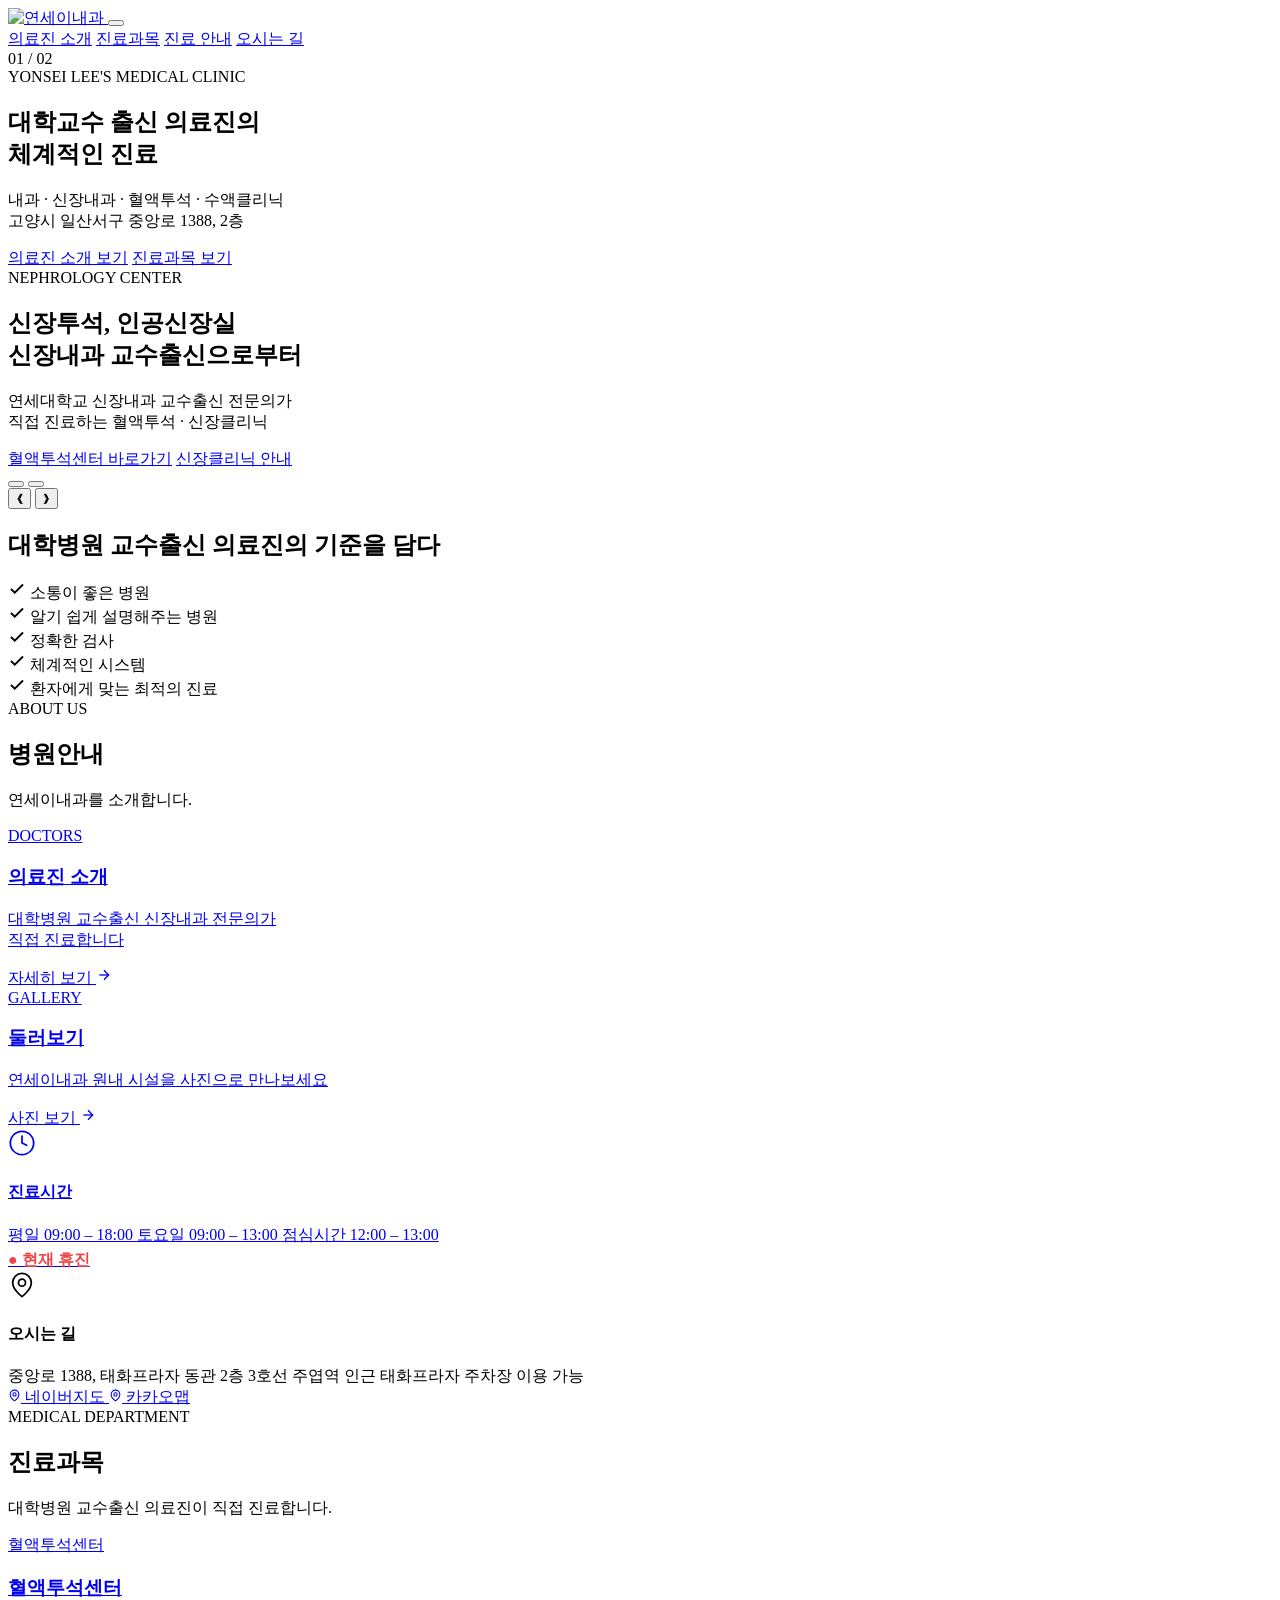
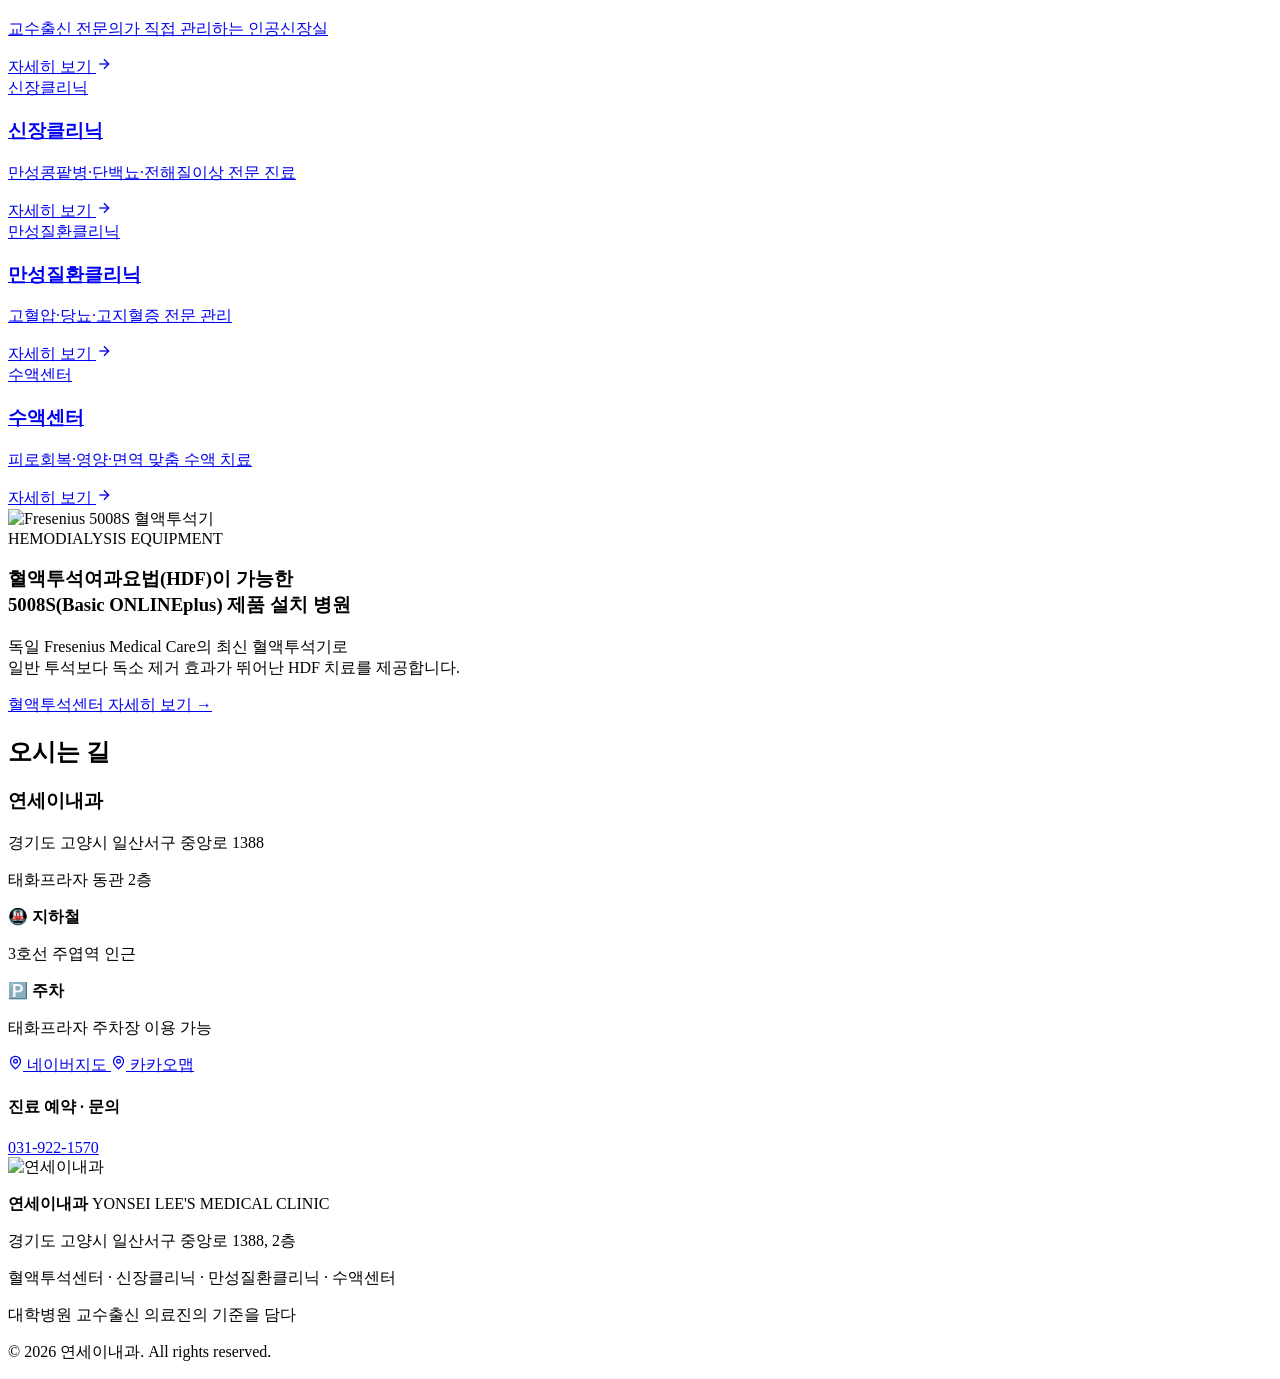
==== commit 727d98f3: "fix: 병원안내 휴진문구 제거·근로자의날·점심시간·이미지·지도·행간 반영 - 병원안내 섹션 '일·공휴일 휴진' 문구 제거, 점심시간 12:00–13:00 표시 - 근로자의 날(0" ====
--- a/public/index.html
+++ b/public/index.html
@@ -3,8 +3,8 @@
 <head>
   <meta charset="UTF-8">
   <meta name="viewport" content="width=device-width, initial-scale=1.0">
-  <title>연세이내과 | 내과·신장내과·소화기내과</title>
-  <meta name="description" content="고양시 일산서구 중앙로 1388, 2층. 신장내과 전문의 2인 직접 진료. 만성콩팥병, 혈액투석, 위대장내시경, 건강검진.">
+  <title>연세이내과 | 신장내과·혈액투석·만성질환·수액센터</title>
+  <meta name="description" content="고양시 일산서구 중앙로 1388, 2층. 대학병원 교수출신 신장내과 전문의 직접 진료. 혈액투석센터, 신장클리닉, 만성질환클리닉, 수액센터.">
   <link rel="preconnect" href="https://fonts.googleapis.com">
   <link href="https://fonts.googleapis.com/css2?family=Noto+Sans+KR:wght@300;400;500;700;900&display=swap" rel="stylesheet">
   <link rel="stylesheet" href="/css/style.css">
@@ -16,7 +16,7 @@
   <header class="header" id="header">
     <div class="container header-top">
       <a href="#" class="logo">
-        <span class="logo-text">연세이내과</span>
+        <img src="https://cdn.imweb.me/upload/S20260108b9005a7eb2710/1a1943dcee2ce.png" alt="연세이내과" class="logo-img">
       </a>
       <button class="mobile-menu-btn" id="mobileMenuBtn" aria-label="메뉴 열기">
         <span></span><span></span><span></span>
@@ -34,60 +34,80 @@
 
   <!-- 히어로 슬라이드 섹션 -->
   <section class="hero-slider" id="hero">
-    <div class="slide-bg active" style="background-image: url('https://cdn.imweb.me/upload/S20260108b9005a7eb2710/533d4e7b9f283.jpeg')"></div>
-    <div class="slide-bg" style="background-image: url('https://cdn.imweb.me/upload/S20260108b9005a7eb2710/2a354a078f677.jpeg')"></div>
-    <div class="slide-bg" style="background-image: url('https://cdn.imweb.me/upload/S20260108b9005a7eb2710/049c24abf55ff.jpeg')"></div>
+    <div class="slide-bg active" style="background-image: url('https://cdn.imweb.me/upload/S20260108b9005a7eb2710/deab302c8da57.png')"></div>
+    <div class="slide-bg" style="background-image: url('https://cdn.imweb.me/upload/S20260108b9005a7eb2710/49caa14afd4b2.png')"></div>
     <div class="slide-overlay-v2"></div>
 
-    <!-- 슬라이드 번호 -->
-    <div class="slide-num"><span class="slide-num-current">01</span> / <span class="slide-num-total">03</span></div>
+    <div class="slide-num"><span class="slide-num-current">01</span> / <span class="slide-num-total">02</span></div>
 
     <div class="container slide-content-v2">
 
-      <!-- 슬라이드 1: 좌측 정렬 -->
+      <!-- 슬라이드 1 -->
       <div class="slide-v2 sv2-s1 active" data-index="0">
-        <span class="sv2-sub">YONSEI E INTERNAL MEDICINE</span>
-        <h1 class="sv2-title">신장내과 전문의 2인<br><span>신뢰할 수 있는 진료</span></h1>
-        <p class="sv2-desc">내과 · 신장내과 · 건강검진 · 초음파센터 · 수액클리닉<br>고양시 일산서구 중앙로 1388, 2층</p>
+        <span class="sv2-sub">YONSEI LEE'S MEDICAL CLINIC</span>
+        <h1 class="sv2-title">대학교수 출신 의료진의<br><span>체계적인 진료</span></h1>
+        <p class="sv2-desc">내과 · 신장내과 · 혈액투석 · 수액클리닉<br>고양시 일산서구 중앙로 1388, 2층</p>
         <div class="sv2-btns">
-          <a href="/nephrology/ckd" class="sv2-btn sv2-btn-fill">신장내과센터 바로가기</a>
+          <a href="/about/doctors" class="sv2-btn sv2-btn-fill">의료진 소개 보기</a>
           <a href="#departments" class="sv2-btn sv2-btn-line">진료과목 보기</a>
         </div>
       </div>
 
-      <!-- 슬라이드 2: 중앙 정렬 -->
+      <!-- 슬라이드 2 -->
       <div class="slide-v2 sv2-s2" data-index="1">
         <span class="sv2-sub">NEPHROLOGY CENTER</span>
-        <h1 class="sv2-title">만성콩팥병,<br><span>조기 발견이 치료의 시작입니다</span></h1>
-        <p class="sv2-desc">만성콩팥병 · 혈액투석 · 사구체신염 · 단백뇨·혈뇨<br>신장내과 전문의 2인이 체계적으로 관리합니다</p>
+        <h1 class="sv2-title">신장투석, 인공신장실<br><span>신장내과 교수출신으로부터</span></h1>
+        <p class="sv2-desc">연세대학교 신장내과 교수출신 전문의가<br>직접 진료하는 혈액투석 · 신장클리닉</p>
         <div class="sv2-btns">
-          <a href="/nephrology/ckd" class="sv2-btn sv2-btn-fill">만성콩팥병 바로가기</a>
-          <a href="/nephrology/hemodialysis" class="sv2-btn sv2-btn-line">혈액투석 안내</a>
-        </div>
-      </div>
-
-      <!-- 슬라이드 3: 하단 정렬 -->
-      <div class="slide-v2 sv2-s3" data-index="2">
-        <span class="sv2-sub">HEALTH CHECKUP CENTER</span>
-        <h1 class="sv2-title">건강검진,<br><span>미리 지키는 내 건강</span></h1>
-        <p class="sv2-desc">종합건강검진 · 5대암검진 · 정밀 초음파<br>전문의가 직접 검사하고 당일 결과를 안내합니다</p>
-        <div class="sv2-btns">
-          <a href="/checkup/general" class="sv2-btn sv2-btn-fill">건강검진센터 바로가기</a>
-          <a href="/ultrasound/abdomen" class="sv2-btn sv2-btn-line">초음파센터 보기</a>
-        </div>
-      </div>
-
-    </div>
-
-    <!-- 인디케이터 (프로그레스 바 타입) -->
+          <a href="/nephrology/hemodialysis" class="sv2-btn sv2-btn-fill">혈액투석센터 바로가기</a>
+          <a href="/nephrology/ckd" class="sv2-btn sv2-btn-line">신장클리닉 안내</a>
+        </div>
+      </div>
+
+    </div>
+
     <div class="slide-progress">
       <button class="sp-item active" data-slide="0"><span class="sp-fill"></span></button>
       <button class="sp-item" data-slide="1"><span class="sp-fill"></span></button>
-      <button class="sp-item" data-slide="2"><span class="sp-fill"></span></button>
     </div>
 
     <button class="slide-arrow slide-prev" aria-label="이전 슬라이드">&#10094;</button>
     <button class="slide-arrow slide-next" aria-label="다음 슬라이드">&#10095;</button>
+  </section>
+
+  <!-- 슬로건 섹션 -->
+  <section class="slogan-section">
+    <div class="container">
+      <div class="slogan-inner">
+        <h2 class="slogan-main">대학병원 교수출신 의료진의 기준을 담다</h2>
+        <div class="slogan-points">
+          <div class="slogan-point">
+            <svg xmlns="http://www.w3.org/2000/svg" width="18" height="18" viewBox="0 0 24 24" fill="none" stroke="currentColor" stroke-width="2.5"><path d="M20 6 9 17l-5-5"/></svg>
+            <span>소통이 좋은 병원</span>
+          </div>
+          <div class="slogan-divider"></div>
+          <div class="slogan-point">
+            <svg xmlns="http://www.w3.org/2000/svg" width="18" height="18" viewBox="0 0 24 24" fill="none" stroke="currentColor" stroke-width="2.5"><path d="M20 6 9 17l-5-5"/></svg>
+            <span>알기 쉽게 설명해주는 병원</span>
+          </div>
+          <div class="slogan-divider"></div>
+          <div class="slogan-point">
+            <svg xmlns="http://www.w3.org/2000/svg" width="18" height="18" viewBox="0 0 24 24" fill="none" stroke="currentColor" stroke-width="2.5"><path d="M20 6 9 17l-5-5"/></svg>
+            <span>정확한 검사</span>
+          </div>
+          <div class="slogan-divider"></div>
+          <div class="slogan-point">
+            <svg xmlns="http://www.w3.org/2000/svg" width="18" height="18" viewBox="0 0 24 24" fill="none" stroke="currentColor" stroke-width="2.5"><path d="M20 6 9 17l-5-5"/></svg>
+            <span>체계적인 시스템</span>
+          </div>
+          <div class="slogan-divider"></div>
+          <div class="slogan-point">
+            <svg xmlns="http://www.w3.org/2000/svg" width="18" height="18" viewBox="0 0 24 24" fill="none" stroke="currentColor" stroke-width="2.5"><path d="M20 6 9 17l-5-5"/></svg>
+            <span>환자에게 맞는 최적의 진료</span>
+          </div>
+        </div>
+      </div>
+    </div>
   </section>
 
   <!-- 병원안내 -->
@@ -99,30 +119,27 @@
         <p class="about-subtitle">연세이내과를 소개합니다.</p>
       </div>
       <div class="about-grid">
-        <!-- 좌측: 의료진 히어로 -->
         <a href="/about/doctors" class="about-card about-hero" data-anim-about>
-          <div class="about-card-bg" style="background-image:url('https://cdn.imweb.me/upload/S20260108b9005a7eb2710/45190b4121886.jpeg')"></div>
+          <div class="about-card-bg" style="background-image:url('https://cdn.imweb.me/upload/S20260108b9005a7eb2710/a4892fa561eaf.png')"></div>
           <div class="about-card-dim"></div>
           <div class="about-card-body">
             <span class="about-badge">DOCTORS</span>
             <h3>의료진 소개</h3>
-            <p>신장내과 전문의 2인이<br>직접 진료합니다</p>
+            <p>대학병원 교수출신 신장내과 전문의가<br>직접 진료합니다</p>
             <span class="about-link">자세히 보기 <svg xmlns="http://www.w3.org/2000/svg" width="16" height="16" viewBox="0 0 24 24" fill="none" stroke="currentColor" stroke-width="2"><path d="M5 12h14"/><path d="m12 5 7 7-7 7"/></svg></span>
           </div>
         </a>
-        <!-- 우측 컬럼 -->
         <div class="about-right">
-          <!-- 시설 안내 -->
-          <a href="/about/facility" class="about-card about-facility" data-anim-about>
-            <div class="about-card-bg" style="background-image:url('https://cdn.imweb.me/upload/S20260108b9005a7eb2710/533d4e7b9f283.jpeg')"></div>
+          <a href="/about/gallery" class="about-card about-facility" data-anim-about>
+            <div class="about-card-bg" style="background-image:url('https://cdn.imweb.me/upload/S20260108b9005a7eb2710/65bcf1a1fb398.png')"></div>
             <div class="about-card-dim"></div>
             <div class="about-card-body">
-              <span class="about-badge">FACILITY</span>
-              <h3>시설 안내</h3>
-              <p>검진·초음파·투석 최신 장비 완비</p>
+              <span class="about-badge">GALLERY</span>
+              <h3>둘러보기</h3>
+              <p>연세이내과 원내 시설을 사진으로 만나보세요</p>
+              <span class="about-link">사진 보기 <svg xmlns="http://www.w3.org/2000/svg" width="16" height="16" viewBox="0 0 24 24" fill="none" stroke="currentColor" stroke-width="2"><path d="M5 12h14"/><path d="m12 5 7 7-7 7"/></svg></span>
             </div>
           </a>
-          <!-- 하단 정보 카드 2개 -->
           <div class="about-info-row">
             <a href="/about/hours" class="about-info-card" data-anim-about>
               <div class="about-info-icon">
@@ -132,20 +149,31 @@
               <div class="about-info-detail">
                 <span>평일 09:00 – 18:00</span>
                 <span>토요일 09:00 – 13:00</span>
-                <span class="about-info-closed">일·공휴일 휴진</span>
+                <span>점심시간 12:00 – 13:00</span>
+                <span id="hp-today-status" style="display:none;font-weight:700;margin-top:4px"></span>
               </div>
             </a>
-            <a href="#location" class="about-info-card" data-anim-about>
+            <div class="about-info-card" data-anim-about>
               <div class="about-info-icon">
                 <svg xmlns="http://www.w3.org/2000/svg" width="28" height="28" viewBox="0 0 24 24" fill="none" stroke="currentColor" stroke-width="1.5" stroke-linecap="round" stroke-linejoin="round"><path d="M20 10c0 6-8 12-8 12s-8-6-8-12a8 8 0 0 1 16 0Z"/><circle cx="12" cy="10" r="3"/></svg>
               </div>
               <h4>오시는 길</h4>
               <div class="about-info-detail">
-                <span>일산서구 중앙로 1388, 2층</span>
-                <span>3호선 대화역 인근</span>
-                <span>건물 내 주차 가능</span>
-              </div>
-            </a>
+                <span>중앙로 1388, 태화프라자 동관 2층</span>
+                <span>3호선 주엽역 인근</span>
+                <span>태화프라자 주차장 이용 가능</span>
+              </div>
+              <div class="about-map-btns">
+                <a href="https://naver.me/xrcDf71g" target="_blank" rel="noopener" class="map-btn map-btn-naver">
+                  <svg xmlns="http://www.w3.org/2000/svg" width="13" height="13" viewBox="0 0 24 24" fill="none" stroke="currentColor" stroke-width="2"><path d="M20 10c0 6-8 12-8 12s-8-6-8-12a8 8 0 0 1 16 0Z"/><circle cx="12" cy="10" r="3"/></svg>
+                  네이버지도
+                </a>
+                <a href="https://kko.to/sf0FqVjQ9q" target="_blank" rel="noopener" class="map-btn map-btn-kakao">
+                  <svg xmlns="http://www.w3.org/2000/svg" width="13" height="13" viewBox="0 0 24 24" fill="none" stroke="currentColor" stroke-width="2"><path d="M20 10c0 6-8 12-8 12s-8-6-8-12a8 8 0 0 1 16 0Z"/><circle cx="12" cy="10" r="3"/></svg>
+                  카카오맵
+                </a>
+              </div>
+            </div>
           </div>
         </div>
       </div>
@@ -158,45 +186,33 @@
       <div class="clinic-header">
         <span class="clinic-label">MEDICAL DEPARTMENT</span>
         <h2 class="clinic-title">진료과목</h2>
-        <p class="clinic-subtitle">연세이내과의 전문 진료를 소개합니다.</p>
-      </div>
-      <!-- 상단 2개 -->
+        <p class="clinic-subtitle">대학병원 교수출신 의료진이 직접 진료합니다.</p>
+      </div>
       <div class="clinic-row clinic-row-2">
-        <a href="/nephrology/ckd" class="clinic-card" data-clinic-delay="0" style="--card-color:#1B4965">
-          <div class="clinic-card-bg" style="background-image:url('https://cdn.imweb.me/upload/S20260108b9005a7eb2710/f61502eccdb07.jpeg')"></div>
+        <a href="/nephrology/hemodialysis" class="clinic-card" data-clinic-delay="0" style="--card-color:#1B4965">
+          <div class="clinic-card-bg" style="background-image:url('https://cdn.imweb.me/upload/S20260108b9005a7eb2710/c083a202cc5e6.png')"></div>
           <div class="clinic-card-gradient"></div>
           <div class="clinic-card-body">
-            <span class="clinic-badge">신장내과센터</span>
-            <h3>신장내과센터</h3>
-            <p>전문의 2인, 만성콩팥병부터 혈액투석까지</p>
+            <span class="clinic-badge">혈액투석센터</span>
+            <h3>혈액투석센터</h3>
+            <p>교수출신 전문의가 직접 관리하는 인공신장실</p>
             <span class="clinic-link">자세히 보기 <svg xmlns="http://www.w3.org/2000/svg" width="16" height="16" viewBox="0 0 24 24" fill="none" stroke="currentColor" stroke-width="2"><path d="M5 12h14"/><path d="m12 5 7 7-7 7"/></svg></span>
           </div>
         </a>
-        <a href="/ultrasound/abdomen" class="clinic-card" data-clinic-delay="1" style="--card-color:#2A4A7F">
-          <div class="clinic-card-bg" style="background-image:url('https://cdn.imweb.me/upload/S20260108b9005a7eb2710/9bdcfee164076.jpeg')"></div>
+        <a href="/nephrology/ckd" class="clinic-card" data-clinic-delay="1" style="--card-color:#2A4A7F">
+          <div class="clinic-card-bg" style="background-image:url('https://cdn.imweb.me/upload/S20260108b9005a7eb2710/380b6a478edfc.png')"></div>
           <div class="clinic-card-gradient"></div>
           <div class="clinic-card-body">
-            <span class="clinic-badge">초음파센터</span>
-            <h3>초음파센터</h3>
-            <p>복부·갑상선·심장·경동맥 정밀 초음파</p>
+            <span class="clinic-badge">신장클리닉</span>
+            <h3>신장클리닉</h3>
+            <p>만성콩팥병·단백뇨·전해질이상 전문 진료</p>
             <span class="clinic-link">자세히 보기 <svg xmlns="http://www.w3.org/2000/svg" width="16" height="16" viewBox="0 0 24 24" fill="none" stroke="currentColor" stroke-width="2"><path d="M5 12h14"/><path d="m12 5 7 7-7 7"/></svg></span>
           </div>
         </a>
       </div>
-      <!-- 하단 3개 -->
-      <div class="clinic-row clinic-row-3">
-        <a href="/checkup/general" class="clinic-card" data-clinic-delay="2" style="--card-color:#1A5C48">
-          <div class="clinic-card-bg" style="background-image:url('https://cdn.imweb.me/upload/S20260108b9005a7eb2710/9bdcfee164076.jpeg')"></div>
-          <div class="clinic-card-gradient"></div>
-          <div class="clinic-card-body">
-            <span class="clinic-badge">건강검진센터</span>
-            <h3>건강검진센터</h3>
-            <p>국가검진부터 종합검진까지 한 번에</p>
-            <span class="clinic-link">자세히 보기 <svg xmlns="http://www.w3.org/2000/svg" width="16" height="16" viewBox="0 0 24 24" fill="none" stroke="currentColor" stroke-width="2"><path d="M5 12h14"/><path d="m12 5 7 7-7 7"/></svg></span>
-          </div>
-        </a>
-        <a href="/chronic/hypertension" class="clinic-card" data-clinic-delay="3" style="--card-color:#4A3F5C">
-          <div class="clinic-card-bg" style="background-image:url('https://cdn.imweb.me/upload/S20260108b9005a7eb2710/fde8b49f1481f.jpeg')"></div>
+      <div class="clinic-row clinic-row-2">
+        <a href="/chronic/hypertension" class="clinic-card" data-clinic-delay="2" style="--card-color:#4A3F5C">
+          <div class="clinic-card-bg" style="background-image:url('https://cdn.imweb.me/upload/S20260108b9005a7eb2710/55442e3d65ac5.png')"></div>
           <div class="clinic-card-gradient"></div>
           <div class="clinic-card-body">
             <span class="clinic-badge">만성질환클리닉</span>
@@ -205,16 +221,33 @@
             <span class="clinic-link">자세히 보기 <svg xmlns="http://www.w3.org/2000/svg" width="16" height="16" viewBox="0 0 24 24" fill="none" stroke="currentColor" stroke-width="2"><path d="M5 12h14"/><path d="m12 5 7 7-7 7"/></svg></span>
           </div>
         </a>
-        <a href="/iv-therapy/general" class="clinic-card" data-clinic-delay="4" style="--card-color:#5C4B3A">
-          <div class="clinic-card-bg" style="background-image:url('https://cdn.imweb.me/upload/S20260108b9005a7eb2710/04a597d6622e0.jpeg')"></div>
+        <a href="/iv-therapy/general" class="clinic-card" data-clinic-delay="3" style="--card-color:#5C4B3A">
+          <div class="clinic-card-bg" style="background-image:url('https://cdn.imweb.me/upload/S20260108b9005a7eb2710/264029ec718d7.png')"></div>
           <div class="clinic-card-gradient"></div>
           <div class="clinic-card-body">
-            <span class="clinic-badge">수액클리닉</span>
-            <h3>수액클리닉</h3>
+            <span class="clinic-badge">수액센터</span>
+            <h3>수액센터</h3>
             <p>피로회복·영양·면역 맞춤 수액 치료</p>
             <span class="clinic-link">자세히 보기 <svg xmlns="http://www.w3.org/2000/svg" width="16" height="16" viewBox="0 0 24 24" fill="none" stroke="currentColor" stroke-width="2"><path d="M5 12h14"/><path d="m12 5 7 7-7 7"/></svg></span>
           </div>
         </a>
+      </div>
+    </div>
+  </section>
+
+  <!-- 투석기기 하이라이트 -->
+  <section class="dialysis-hl-section">
+    <div class="container">
+      <div class="dialysis-hl-inner">
+        <div class="dialysis-hl-img-wrap">
+          <img src="https://5.imimg.com/data5/SELLER/Default/2023/12/369116022/IV/MF/TP/68792294/fresenius-5008-5008s-hemodialysis-machine.jpg" alt="Fresenius 5008S 혈액투석기">
+        </div>
+        <div class="dialysis-hl-content">
+          <span class="dialysis-hl-badge">HEMODIALYSIS EQUIPMENT</span>
+          <h3>혈액투석여과요법(HDF)이 가능한<br>5008S(Basic ONLINEplus) 제품 설치 병원</h3>
+          <p>독일 Fresenius Medical Care의 최신 혈액투석기로<br>일반 투석보다 독소 제거 효과가 뛰어난 HDF 치료를 제공합니다.</p>
+          <a href="/nephrology/hemodialysis" class="dialysis-hl-btn">혈액투석센터 자세히 보기 →</a>
+        </div>
       </div>
     </div>
   </section>
@@ -227,26 +260,36 @@
         <div class="location-info">
           <div class="location-address">
             <h3>연세이내과</h3>
-            <p>경기도 고양시 일산서구 중앙로 1388, 2층</p>
+            <p>경기도 고양시 일산서구 중앙로 1388</p>
+            <p class="location-building">태화프라자 동관 2층</p>
           </div>
           <div class="location-detail">
             <div class="location-item">
               <strong>🚇 지하철</strong>
-              <p>3호선 대화역 인근</p>
+              <p>3호선 주엽역 인근</p>
             </div>
             <div class="location-item">
               <strong>🅿️ 주차</strong>
-              <p>건물 내 주차 가능</p>
+              <p>태화프라자 주차장 이용 가능</p>
+              <div class="map-btn-group">
+                <a href="https://naver.me/xrcDf71g" target="_blank" rel="noopener" class="map-btn map-btn-naver">
+                  <svg xmlns="http://www.w3.org/2000/svg" width="15" height="15" viewBox="0 0 24 24" fill="none" stroke="currentColor" stroke-width="2"><path d="M20 10c0 6-8 12-8 12s-8-6-8-12a8 8 0 0 1 16 0Z"/><circle cx="12" cy="10" r="3"/></svg>
+                  네이버지도
+                </a>
+                <a href="https://kko.to/sf0FqVjQ9q" target="_blank" rel="noopener" class="map-btn map-btn-kakao">
+                  <svg xmlns="http://www.w3.org/2000/svg" width="15" height="15" viewBox="0 0 24 24" fill="none" stroke="currentColor" stroke-width="2"><path d="M20 10c0 6-8 12-8 12s-8-6-8-12a8 8 0 0 1 16 0Z"/><circle cx="12" cy="10" r="3"/></svg>
+                  카카오맵
+                </a>
+              </div>
             </div>
           </div>
           <div class="location-cta">
             <h4>진료 예약 · 문의</h4>
-            <p class="cta-phone-text">전화번호는 개원 시 안내드리겠습니다.</p>
+            <a href="tel:031-922-1570" class="cta-btn">031-922-1570</a>
           </div>
         </div>
         <div class="map-kakao">
-          <!-- 카카오맵 - 지도퍼가기 -->
-          <div id="daumRoughmapContainer1775599659401" class="root_daum_roughmap root_daum_roughmap_landing"></div>
+          <div id="daumRoughmapContainer1777532447206" class="root_daum_roughmap root_daum_roughmap_landing"></div>
         </div>
       </div>
     </div>
@@ -257,12 +300,13 @@
     <div class="container">
       <div class="footer-inner">
         <div class="footer-logo">
-          <span class="logo-text">연세이내과</span>
+          <img src="https://cdn.imweb.me/upload/S20260108b9005a7eb2710/1a1943dcee2ce.png" alt="연세이내과" class="logo-img footer-logo-img">
         </div>
         <div class="footer-info">
-          <p><strong>연세이내과</strong> YONSEI E INTERNAL MEDICINE</p>
+          <p><strong>연세이내과</strong> YONSEI LEE'S MEDICAL CLINIC</p>
           <p>경기도 고양시 일산서구 중앙로 1388, 2층</p>
-          <p>내과 · 신장내과 · 건강검진센터 · 초음파센터 · 수액클리닉</p>
+          <p>혈액투석센터 · 신장클리닉 · 만성질환클리닉 · 수액센터</p>
+          <p class="footer-slogan">대학병원 교수출신 의료진의 기준을 담다</p>
         </div>
       </div>
       <div class="footer-bottom">
@@ -270,18 +314,49 @@
       </div>
     </div>
   </footer>
-
 
   <script charset="UTF-8" class="daum_roughmap_loader_script" src="https://ssl.daumcdn.net/dmaps/map_js_init/roughmapLoader.js"></script>
   <script charset="UTF-8">
     new daum.roughmap.Lander({
-      "timestamp" : "1775599659401",
-      "key" : "kczk4raneir",
+      "timestamp" : "1777532447206",
+      "key" : "my5vbpm2yac",
       "mapWidth" : "640",
       "mapHeight" : "360"
     }).render();
   </script>
   <script src="/js/header-mega.js"></script>
   <script src="/js/main.js"></script>
+  <script>
+  (function() {
+    const HOLIDAYS = [
+      '2025-01-01','2025-01-28','2025-01-29','2025-01-30',
+      '2025-03-01','2025-05-05','2025-05-06','2025-06-06',
+      '2025-08-15','2025-10-03','2025-10-05','2025-10-06','2025-10-07','2025-10-08',
+      '2025-10-09','2025-12-25',
+      '2026-01-01','2026-01-27','2026-01-28','2026-01-29',
+      '2026-02-28','2026-03-01','2026-05-05','2026-05-24','2026-05-25',
+      '2026-06-06','2026-08-15','2026-09-24','2026-09-25','2026-09-26',
+      '2026-10-03','2026-10-05','2026-10-09','2026-12-25'
+    ];
+    const pad = n => String(n).padStart(2,'0');
+    const now = new Date();
+    const ymd = now.getFullYear()+'-'+pad(now.getMonth()+1)+'-'+pad(now.getDate());
+    const day = now.getDay();
+    const h = now.getHours();
+    const isHoliday = HOLIDAYS.includes(ymd);
+    const isSun = day === 0;
+    const isSat = day === 6;
+    let isOpen = false;
+    if (!isHoliday && !isSun) {
+      isOpen = isSat ? (h >= 9 && h < 13) : (h >= 9 && h < 18);
+    }
+    const el = document.getElementById('hp-today-status');
+    if (el) {
+      el.textContent = isOpen ? '● 지금 진료 중' : '● 현재 휴진';
+      el.style.color = isOpen ? '#22c55e' : '#ef4444';
+      el.style.display = 'block';
+    }
+  })();
+  </script>
 </body>
 </html>
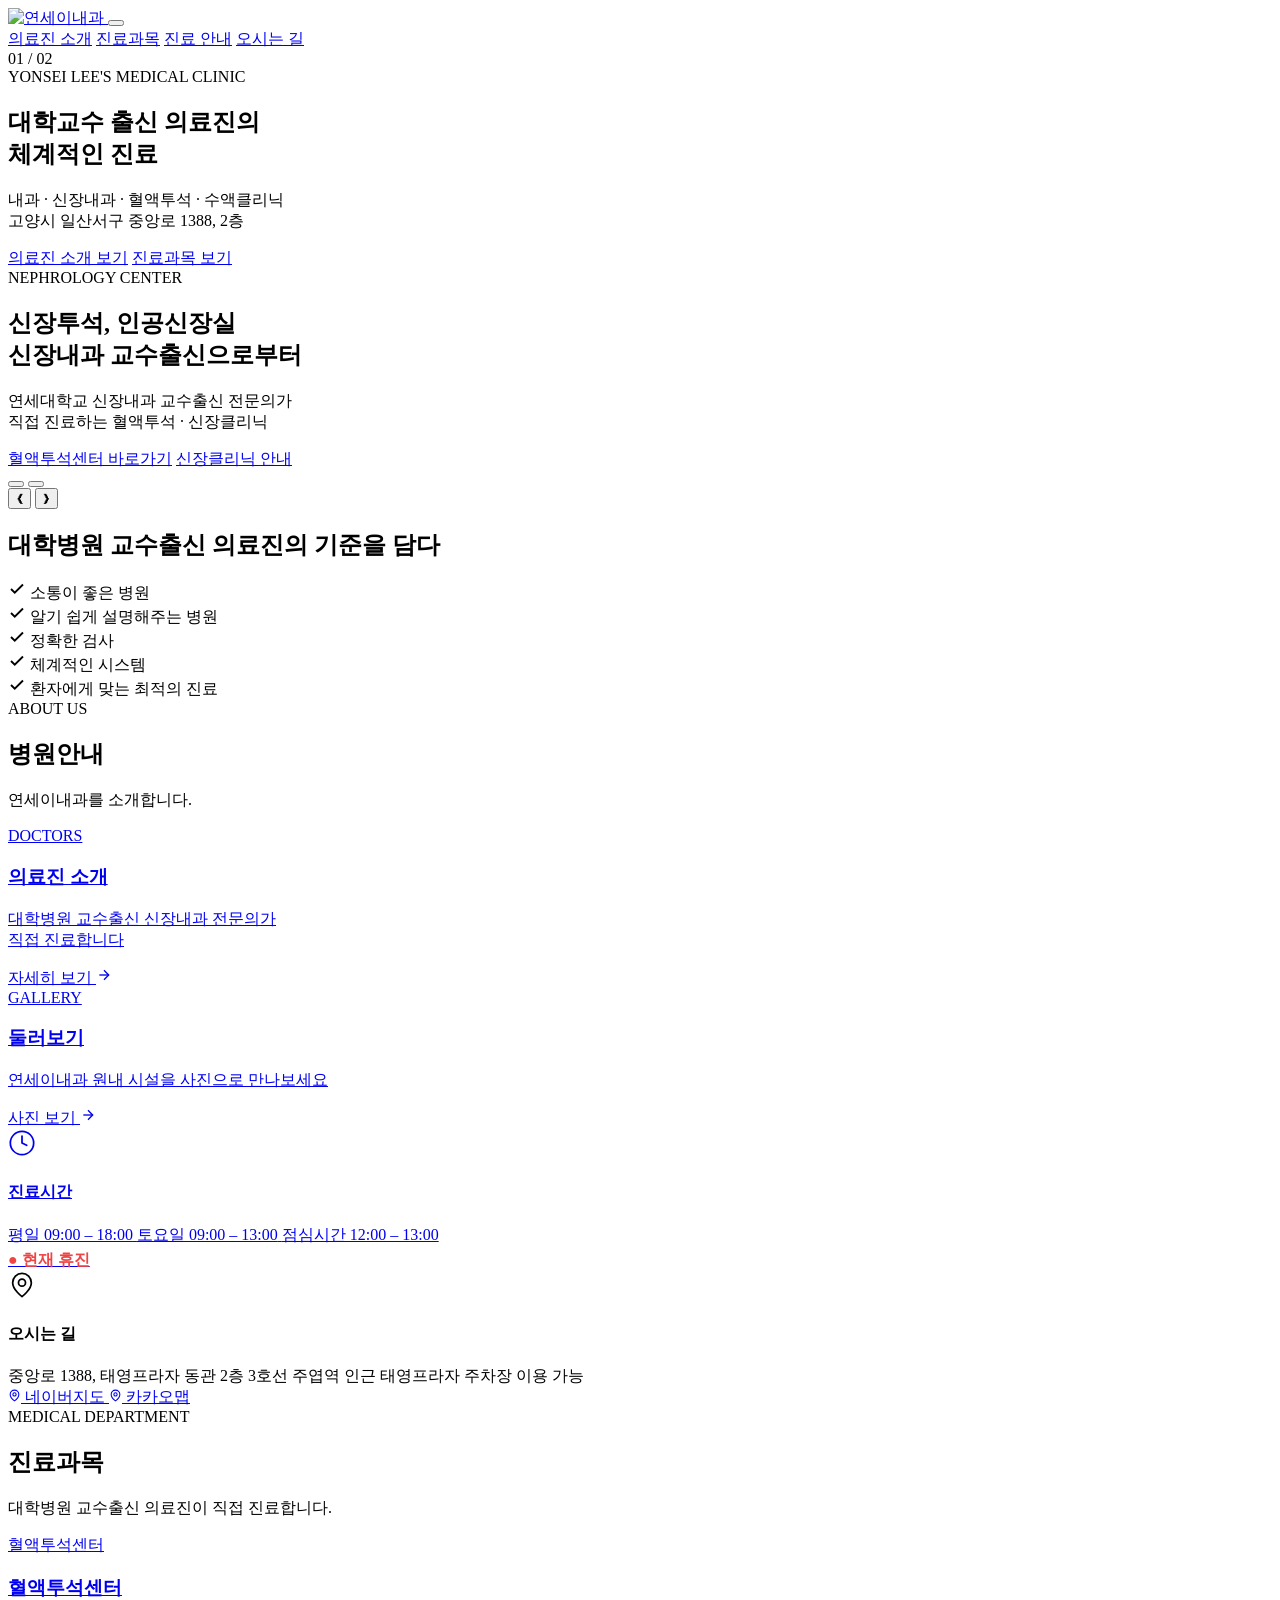
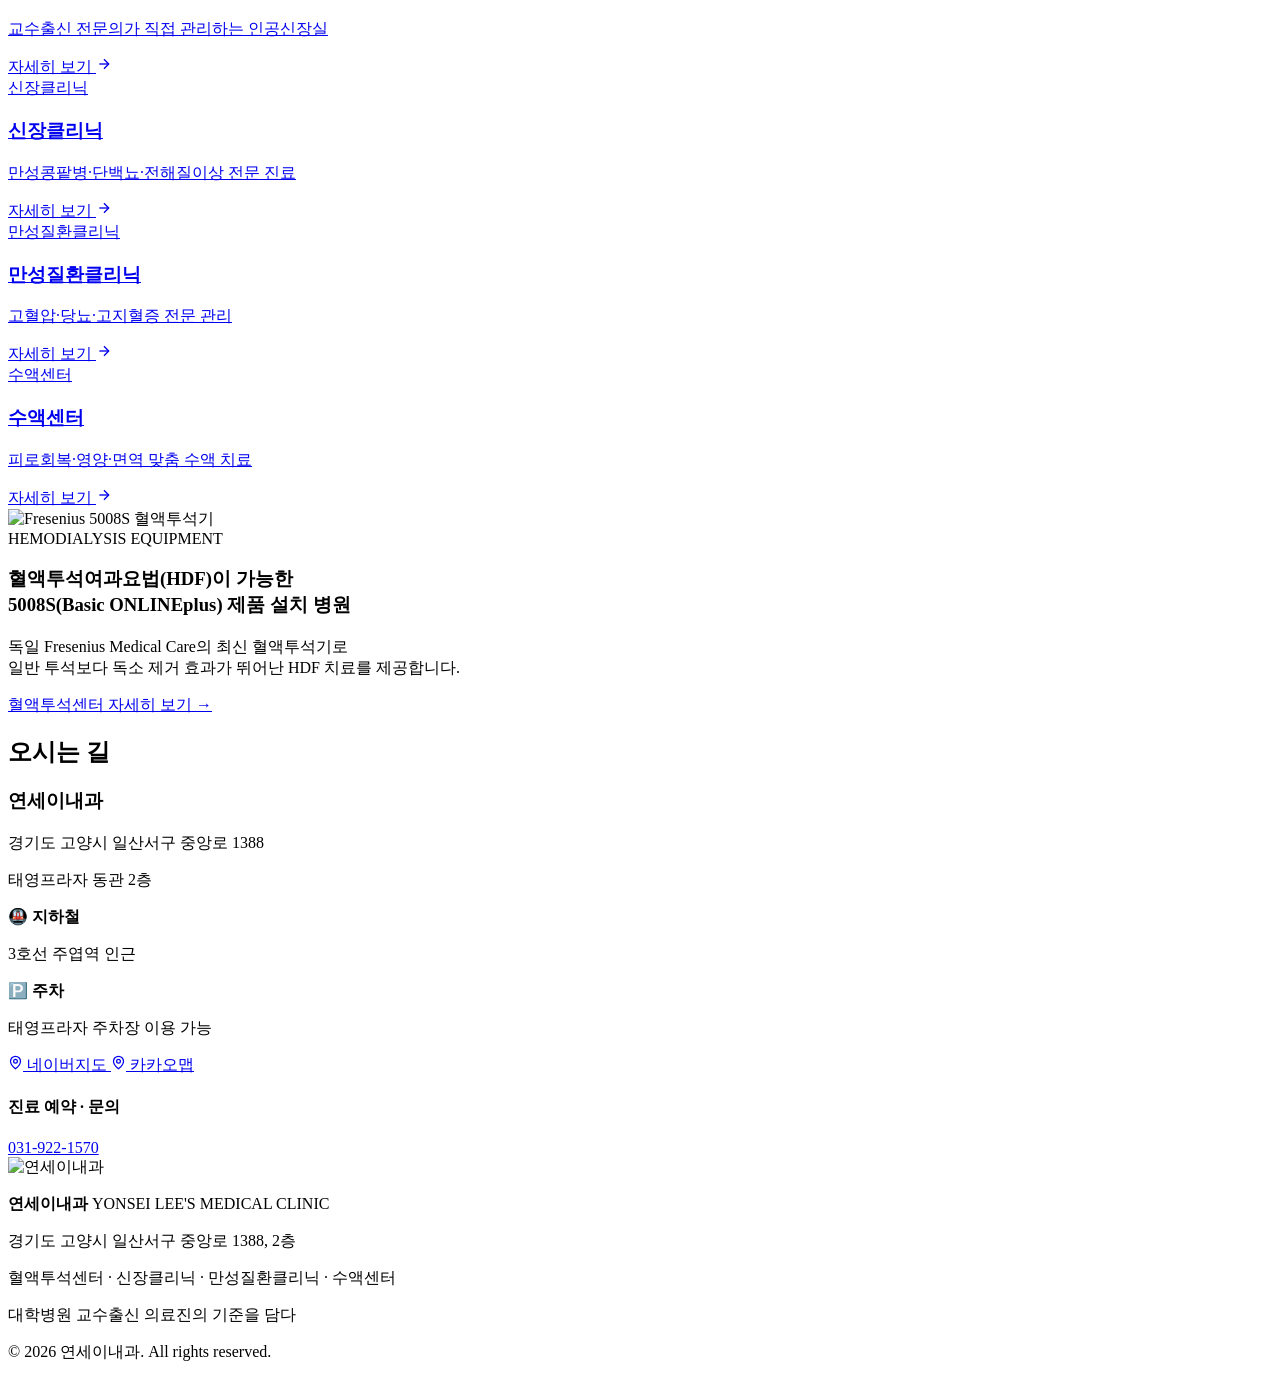
==== commit 52b3ac16: "Replace plaza name across site" ====
--- a/public/index.html
+++ b/public/index.html
@@ -5,8 +5,16 @@
   <meta name="viewport" content="width=device-width, initial-scale=1.0">
   <title>연세이내과 | 신장내과·혈액투석·만성질환·수액센터</title>
   <meta name="description" content="고양시 일산서구 중앙로 1388, 2층. 대학병원 교수출신 신장내과 전문의 직접 진료. 혈액투석센터, 신장클리닉, 만성질환클리닉, 수액센터.">
+  <meta property="og:type" content="website">
+  <meta property="og:title" content="연세이내과 | 신장내과·혈액투석·만성질환·수액센터">
+  <meta property="og:description" content="고양시 일산서구 중앙로 1388, 2층. 대학병원 교수출신 신장내과 전문의 직접 진료. 혈액투석센터, 신장클리닉, 만성질환클리닉, 수액센터.">
+  <meta property="og:image" content="https://cdn.imweb.me/upload/S20260108b9005a7eb2710/c083a202cc5e6.png">
+  <meta property="og:url" content="https://yonseilee.vercel.app">
+  <meta property="og:site_name" content="연세이내과">
+  <link rel="canonical" href="https://yonseilee.vercel.app">
   <link rel="preconnect" href="https://fonts.googleapis.com">
-  <link href="https://fonts.googleapis.com/css2?family=Noto+Sans+KR:wght@300;400;500;700;900&display=swap" rel="stylesheet">
+  <link rel="preconnect" href="https://fonts.gstatic.com" crossorigin>
+  <link href="https://fonts.googleapis.com/css2?family=Noto+Sans+KR:wght@400;700;900&display=swap" rel="stylesheet">
   <link rel="stylesheet" href="/css/style.css">
   <link rel="stylesheet" href="/css/mobile.css">
 </head>
@@ -159,9 +167,9 @@
               </div>
               <h4>오시는 길</h4>
               <div class="about-info-detail">
-                <span>중앙로 1388, 태화프라자 동관 2층</span>
+                <span>중앙로 1388, 태영프라자 동관 2층</span>
                 <span>3호선 주엽역 인근</span>
-                <span>태화프라자 주차장 이용 가능</span>
+                <span>태영프라자 주차장 이용 가능</span>
               </div>
               <div class="about-map-btns">
                 <a href="https://naver.me/xrcDf71g" target="_blank" rel="noopener" class="map-btn map-btn-naver">
@@ -240,7 +248,7 @@
     <div class="container">
       <div class="dialysis-hl-inner">
         <div class="dialysis-hl-img-wrap">
-          <img src="https://5.imimg.com/data5/SELLER/Default/2023/12/369116022/IV/MF/TP/68792294/fresenius-5008-5008s-hemodialysis-machine.jpg" alt="Fresenius 5008S 혈액투석기">
+          <img src="https://5.imimg.com/data5/SELLER/Default/2023/12/369116022/IV/MF/TP/68792294/fresenius-5008-5008s-hemodialysis-machine.jpg" alt="Fresenius 5008S 혈액투석기" loading="lazy">
         </div>
         <div class="dialysis-hl-content">
           <span class="dialysis-hl-badge">HEMODIALYSIS EQUIPMENT</span>
@@ -261,7 +269,7 @@
           <div class="location-address">
             <h3>연세이내과</h3>
             <p>경기도 고양시 일산서구 중앙로 1388</p>
-            <p class="location-building">태화프라자 동관 2층</p>
+            <p class="location-building">태영프라자 동관 2층</p>
           </div>
           <div class="location-detail">
             <div class="location-item">
@@ -270,7 +278,7 @@
             </div>
             <div class="location-item">
               <strong>🅿️ 주차</strong>
-              <p>태화프라자 주차장 이용 가능</p>
+              <p>태영프라자 주차장 이용 가능</p>
               <div class="map-btn-group">
                 <a href="https://naver.me/xrcDf71g" target="_blank" rel="noopener" class="map-btn map-btn-naver">
                   <svg xmlns="http://www.w3.org/2000/svg" width="15" height="15" viewBox="0 0 24 24" fill="none" stroke="currentColor" stroke-width="2"><path d="M20 10c0 6-8 12-8 12s-8-6-8-12a8 8 0 0 1 16 0Z"/><circle cx="12" cy="10" r="3"/></svg>
@@ -330,11 +338,11 @@
   (function() {
     const HOLIDAYS = [
       '2025-01-01','2025-01-28','2025-01-29','2025-01-30',
-      '2025-03-01','2025-05-05','2025-05-06','2025-06-06',
+      '2025-03-01','2025-05-01','2025-05-05','2025-05-06','2025-06-06',
       '2025-08-15','2025-10-03','2025-10-05','2025-10-06','2025-10-07','2025-10-08',
       '2025-10-09','2025-12-25',
       '2026-01-01','2026-01-27','2026-01-28','2026-01-29',
-      '2026-02-28','2026-03-01','2026-05-05','2026-05-24','2026-05-25',
+      '2026-02-28','2026-03-01','2026-05-01','2026-05-05','2026-05-24','2026-05-25',
       '2026-06-06','2026-08-15','2026-09-24','2026-09-25','2026-09-26',
       '2026-10-03','2026-10-05','2026-10-09','2026-12-25'
     ];
@@ -348,7 +356,7 @@
     const isSat = day === 6;
     let isOpen = false;
     if (!isHoliday && !isSun) {
-      isOpen = isSat ? (h >= 9 && h < 13) : (h >= 9 && h < 18);
+      isOpen = isSat ? (h >= 9 && h < 13) : ((h >= 9 && h < 12) || (h >= 13 && h < 18));
     }
     const el = document.getElementById('hp-today-status');
     if (el) {
